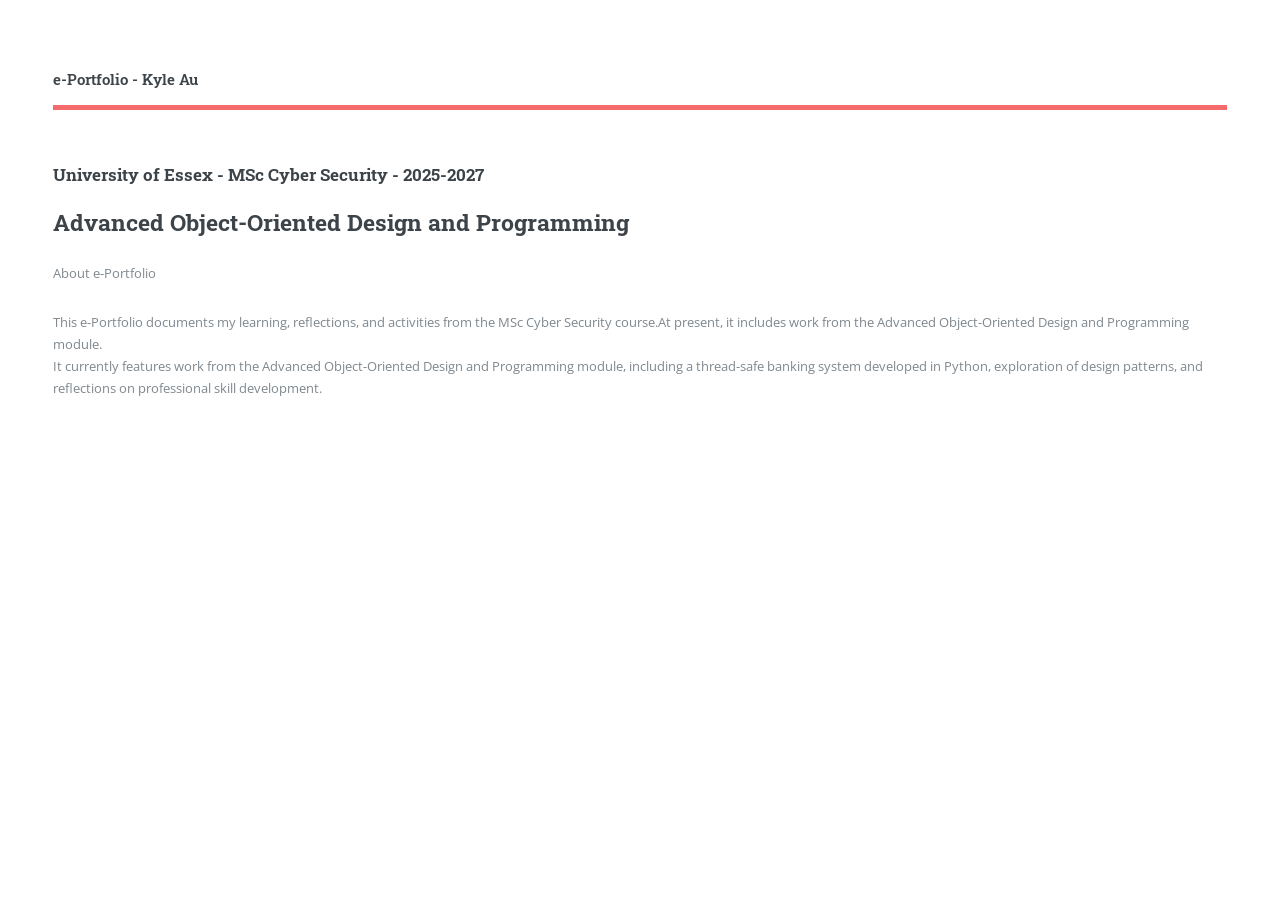
==== index.html @ 6d4609b4 "update" ====
<!DOCTYPE HTML>
<!--
	Editorial by HTML5 UP
	html5up.net | @ajlkn
	Free for personal and commercial use under the CCA 3.0 license (html5up.net/license)
-->
<html>
	<head>
		<title>Essex e-Portfolio</title>
		<meta charset="utf-8" />
		<meta name="viewport" content="width=device-width, initial-scale=1, user-scalable=no" />
		<link rel="stylesheet" href="assets/css/main.css" />
	</head>
	<body class="is-preload">

		<!-- Wrapper -->
			<div id="wrapper">

				<!-- Main -->
					<div id="main">
						<div class="inner">

							<!-- Header -->
								<header id="header">
									<a href="index.html" class="logo"><strong>e-Portfolio - Kyle Au</strong></a>
								</header>

							<!-- Banner -->
								<section id="banner">
									<div class="content">
										<header>
											<h3>University of Essex - MSc Cyber Security - 2025-2027</h3>
											<h2>Advanced Object-Oriented Design and Programming</h2>
										</header>
										<p style="text-transform: none;">About e-Portfolio</p>
										<p>This e-Portfolio documents my learning, reflections, and activities from the MSc Cyber Security course.At present, it includes work from the Advanced Object-Oriented Design and Programming module. <br />
												It currently features work from the Advanced Object-Oriented Design and Programming module, including a thread-safe banking system developed in Python, exploration of design patterns, and reflections on professional skill development.</p>
			</div>

		<!-- Scripts -->
			<script src="assets/js/jquery.min.js"></script>
			<script src="assets/js/browser.min.js"></script>
			<script src="assets/js/breakpoints.min.js"></script>
			<script src="assets/js/util.js"></script>
			<script src="assets/js/main.js"></script>

	</body>
</html>
---- assets/css/main.css ----
@import url(fontawesome-all.min.css);
@import url("https://fonts.googleapis.com/css?family=Open+Sans:400,600,400italic,600italic|Roboto+Slab:400,700");
/*
	Editorial by HTML5 UP
	html5up.net | @ajlkn
	Free for personal and commercial use under the CCA 3.0 license (html5up.net/license)
*/
html, body, div, span, applet, object,
iframe, h1, h2, h3, h4, h5, h6, p, blockquote,
pre, a, abbr, acronym, address, big, cite,
code, del, dfn, em, img, ins, kbd, q, s, samp,
small, strike, strong, sub, sup, tt, var, b,
u, i, center, dl, dt, dd, ol, ul, li, fieldset,
form, label, legend, table, caption, tbody,
tfoot, thead, tr, th, td, article, aside,
canvas, details, embed, figure, figcaption,
footer, header, hgroup, menu, nav, output, ruby,
section, summary, time, mark, audio, video {
  margin: 0;
  padding: 0;
  border: 0;
  font-size: 100%;
  font: inherit;
  vertical-align: baseline; }

article, aside, details, figcaption, figure,
footer, header, hgroup, menu, nav, section {
  display: block; }

body {
  line-height: 1; }

ol, ul {
  list-style: none; }

blockquote, q {
  quotes: none; }
  blockquote:before, blockquote:after, q:before, q:after {
    content: '';
    content: none; }

table {
  border-collapse: collapse;
  border-spacing: 0; }

body {
  -webkit-text-size-adjust: none; }

mark {
  background-color: transparent;
  color: inherit; }

input::-moz-focus-inner {
  border: 0;
  padding: 0; }

input, select, textarea {
  -moz-appearance: none;
  -webkit-appearance: none;
  -ms-appearance: none;
  appearance: none; }

/* Basic */
@-ms-viewport {
  width: device-width; }

body {
  -ms-overflow-style: scrollbar; }

@media screen and (max-width: 480px) {
  html, body {
    min-width: 320px; } }

html {
  box-sizing: border-box; }

*, *:before, *:after {
  box-sizing: inherit; }

body {
  background: #ffffff; }
  body.is-preload *, body.is-preload *:before, body.is-preload *:after, body.is-resizing *, body.is-resizing *:before, body.is-resizing *:after {
    -moz-animation: none !important;
    -webkit-animation: none !important;
    -ms-animation: none !important;
    animation: none !important;
    -moz-transition: none !important;
    -webkit-transition: none !important;
    -ms-transition: none !important;
    transition: none !important; }

/* Type */
body, input, select, textarea {
  color: #7f888f;
  font-family: "Open Sans", sans-serif;
  font-size: 13pt;
  font-weight: 400;
  line-height: 1.65; }
  @media screen and (max-width: 1680px) {
    body, input, select, textarea {
      font-size: 11pt; } }
  @media screen and (max-width: 1280px) {
    body, input, select, textarea {
      font-size: 10pt; } }
  @media screen and (max-width: 360px) {
    body, input, select, textarea {
      font-size: 9pt; } }

a {
  -moz-transition: color 0.2s ease-in-out, border-bottom-color 0.2s ease-in-out;
  -webkit-transition: color 0.2s ease-in-out, border-bottom-color 0.2s ease-in-out;
  -ms-transition: color 0.2s ease-in-out, border-bottom-color 0.2s ease-in-out;
  transition: color 0.2s ease-in-out, border-bottom-color 0.2s ease-in-out;
  border-bottom: dotted 1px;
  color: #f56a6a;
  text-decoration: none; }
  a:hover {
    border-bottom-color: #f56a6a;
    color: #f56a6a !important; }
    a:hover strong {
      color: inherit; }

strong, b {
  color: #3d4449;
  font-weight: 600; }

em, i {
  font-style: italic; }

p {
  margin: 0 0 2em 0; }

h1, h2, h3, h4, h5, h6 {
  color: #3d4449;
  font-family: "Roboto Slab", serif;
  font-weight: 700;
  line-height: 1.5;
  margin: 0 0 1em 0; }
  h1 a, h2 a, h3 a, h4 a, h5 a, h6 a {
    color: inherit;
    text-decoration: none;
    border-bottom: 0; }

h1 {
  font-size: 4em;
  margin: 0 0 0.5em 0;
  line-height: 1.3; }

h2 {
  font-size: 1.75em; }

h3 {
  font-size: 1.25em; }

h4 {
  font-size: 1.1em; }

h5 {
  font-size: 0.9em; }

h6 {
  font-size: 0.7em; }

@media screen and (max-width: 1680px) {
  h1 {
    font-size: 3.5em; } }

@media screen and (max-width: 980px) {
  h1 {
    font-size: 3.25em; } }

@media screen and (max-width: 736px) {
  h1 {
    font-size: 2em;
    line-height: 1.4; }
  h2 {
    font-size: 1.5em; } }

sub {
  font-size: 0.8em;
  position: relative;
  top: 0.5em; }

sup {
  font-size: 0.8em;
  position: relative;
  top: -0.5em; }

blockquote {
  border-left: solid 3px rgba(210, 215, 217, 0.75);
  font-style: italic;
  margin: 0 0 2em 0;
  padding: 0.5em 0 0.5em 2em; }

code {
  background: rgba(230, 235, 237, 0.25);
  border-radius: 0.375em;
  border: solid 1px rgba(210, 215, 217, 0.75);
  font-family: "Courier New", monospace;
  font-size: 0.9em;
  margin: 0 0.25em;
  padding: 0.25em 0.65em; }

pre {
  -webkit-overflow-scrolling: touch;
  font-family: "Courier New", monospace;
  font-size: 0.9em;
  margin: 0 0 2em 0; }
  pre code {
    display: block;
    line-height: 1.75;
    padding: 1em 1.5em;
    overflow-x: auto; }

hr {
  border: 0;
  border-bottom: solid 1px rgba(210, 215, 217, 0.75);
  margin: 2em 0; }
  hr.major {
    margin: 3em 0; }

.align-left {
  text-align: left; }

.align-center {
  text-align: center; }

.align-right {
  text-align: right; }

/* Row */
.row {
  display: flex;
  flex-wrap: wrap;
  box-sizing: border-box;
  align-items: stretch; }
  .row > * {
    box-sizing: border-box; }
  .row.gtr-uniform > * > :last-child {
    margin-bottom: 0; }
  .row.aln-left {
    justify-content: flex-start; }
  .row.aln-center {
    justify-content: center; }
  .row.aln-right {
    justify-content: flex-end; }
  .row.aln-top {
    align-items: flex-start; }
  .row.aln-middle {
    align-items: center; }
  .row.aln-bottom {
    align-items: flex-end; }
  .row > .imp {
    order: -1; }
  .row > .col-1 {
    width: 8.33333%; }
  .row > .off-1 {
    margin-left: 8.33333%; }
  .row > .col-2 {
    width: 16.66667%; }
  .row > .off-2 {
    margin-left: 16.66667%; }
  .row > .col-3 {
    width: 25%; }
  .row > .off-3 {
    margin-left: 25%; }
  .row > .col-4 {
    width: 33.33333%; }
  .row > .off-4 {
    margin-left: 33.33333%; }
  .row > .col-5 {
    width: 41.66667%; }
  .row > .off-5 {
    margin-left: 41.66667%; }
  .row > .col-6 {
    width: 50%; }
  .row > .off-6 {
    margin-left: 50%; }
  .row > .col-7 {
    width: 58.33333%; }
  .row > .off-7 {
    margin-left: 58.33333%; }
  .row > .col-8 {
    width: 66.66667%; }
  .row > .off-8 {
    margin-left: 66.66667%; }
  .row > .col-9 {
    width: 75%; }
  .row > .off-9 {
    margin-left: 75%; }
  .row > .col-10 {
    width: 83.33333%; }
  .row > .off-10 {
    margin-left: 83.33333%; }
  .row > .col-11 {
    width: 91.66667%; }
  .row > .off-11 {
    margin-left: 91.66667%; }
  .row > .col-12 {
    width: 100%; }
  .row > .off-12 {
    margin-left: 100%; }
  .row.gtr-0 {
    margin-top: 0;
    margin-left: 0em; }
    .row.gtr-0 > * {
      padding: 0 0 0 0em; }
    .row.gtr-0.gtr-uniform {
      margin-top: 0em; }
      .row.gtr-0.gtr-uniform > * {
        padding-top: 0em; }
  .row.gtr-25 {
    margin-top: 0;
    margin-left: -0.375em; }
    .row.gtr-25 > * {
      padding: 0 0 0 0.375em; }
    .row.gtr-25.gtr-uniform {
      margin-top: -0.375em; }
      .row.gtr-25.gtr-uniform > * {
        padding-top: 0.375em; }
  .row.gtr-50 {
    margin-top: 0;
    margin-left: -0.75em; }
    .row.gtr-50 > * {
      padding: 0 0 0 0.75em; }
    .row.gtr-50.gtr-uniform {
      margin-top: -0.75em; }
      .row.gtr-50.gtr-uniform > * {
        padding-top: 0.75em; }
  .row {
    margin-top: 0;
    margin-left: -1.5em; }
    .row > * {
      padding: 0 0 0 1.5em; }
    .row.gtr-uniform {
      margin-top: -1.5em; }
      .row.gtr-uniform > * {
        padding-top: 1.5em; }
  .row.gtr-150 {
    margin-top: 0;
    margin-left: -2.25em; }
    .row.gtr-150 > * {
      padding: 0 0 0 2.25em; }
    .row.gtr-150.gtr-uniform {
      margin-top: -2.25em; }
      .row.gtr-150.gtr-uniform > * {
        padding-top: 2.25em; }
  .row.gtr-200 {
    margin-top: 0;
    margin-left: -3em; }
    .row.gtr-200 > * {
      padding: 0 0 0 3em; }
    .row.gtr-200.gtr-uniform {
      margin-top: -3em; }
      .row.gtr-200.gtr-uniform > * {
        padding-top: 3em; }
  @media screen and (max-width: 1680px) {
    .row {
      display: flex;
      flex-wrap: wrap;
      box-sizing: border-box;
      align-items: stretch; }
      .row > * {
        box-sizing: border-box; }
      .row.gtr-uniform > * > :last-child {
        margin-bottom: 0; }
      .row.aln-left {
        justify-content: flex-start; }
      .row.aln-center {
        justify-content: center; }
      .row.aln-right {
        justify-content: flex-end; }
      .row.aln-top {
        align-items: flex-start; }
      .row.aln-middle {
        align-items: center; }
      .row.aln-bottom {
        align-items: flex-end; }
      .row > .imp-xlarge {
        order: -1; }
      .row > .col-1-xlarge {
        width: 8.33333%; }
      .row > .off-1-xlarge {
        margin-left: 8.33333%; }
      .row > .col-2-xlarge {
        width: 16.66667%; }
      .row > .off-2-xlarge {
        margin-left: 16.66667%; }
      .row > .col-3-xlarge {
        width: 25%; }
      .row > .off-3-xlarge {
        margin-left: 25%; }
      .row > .col-4-xlarge {
        width: 33.33333%; }
      .row > .off-4-xlarge {
        margin-left: 33.33333%; }
      .row > .col-5-xlarge {
        width: 41.66667%; }
      .row > .off-5-xlarge {
        margin-left: 41.66667%; }
      .row > .col-6-xlarge {
        width: 50%; }
      .row > .off-6-xlarge {
        margin-left: 50%; }
      .row > .col-7-xlarge {
        width: 58.33333%; }
      .row > .off-7-xlarge {
        margin-left: 58.33333%; }
      .row > .col-8-xlarge {
        width: 66.66667%; }
      .row > .off-8-xlarge {
        margin-left: 66.66667%; }
      .row > .col-9-xlarge {
        width: 75%; }
      .row > .off-9-xlarge {
        margin-left: 75%; }
      .row > .col-10-xlarge {
        width: 83.33333%; }
      .row > .off-10-xlarge {
        margin-left: 83.33333%; }
      .row > .col-11-xlarge {
        width: 91.66667%; }
      .row > .off-11-xlarge {
        margin-left: 91.66667%; }
      .row > .col-12-xlarge {
        width: 100%; }
      .row > .off-12-xlarge {
        margin-left: 100%; }
      .row.gtr-0 {
        margin-top: 0;
        margin-left: 0em; }
        .row.gtr-0 > * {
          padding: 0 0 0 0em; }
        .row.gtr-0.gtr-uniform {
          margin-top: 0em; }
          .row.gtr-0.gtr-uniform > * {
            padding-top: 0em; }
      .row.gtr-25 {
        margin-top: 0;
        margin-left: -0.375em; }
        .row.gtr-25 > * {
          padding: 0 0 0 0.375em; }
        .row.gtr-25.gtr-uniform {
          margin-top: -0.375em; }
          .row.gtr-25.gtr-uniform > * {
            padding-top: 0.375em; }
      .row.gtr-50 {
        margin-top: 0;
        margin-left: -0.75em; }
        .row.gtr-50 > * {
          padding: 0 0 0 0.75em; }
        .row.gtr-50.gtr-uniform {
          margin-top: -0.75em; }
          .row.gtr-50.gtr-uniform > * {
            padding-top: 0.75em; }
      .row {
        margin-top: 0;
        margin-left: -1.5em; }
        .row > * {
          padding: 0 0 0 1.5em; }
        .row.gtr-uniform {
          margin-top: -1.5em; }
          .row.gtr-uniform > * {
            padding-top: 1.5em; }
      .row.gtr-150 {
        margin-top: 0;
        margin-left: -2.25em; }
        .row.gtr-150 > * {
          padding: 0 0 0 2.25em; }
        .row.gtr-150.gtr-uniform {
          margin-top: -2.25em; }
          .row.gtr-150.gtr-uniform > * {
            padding-top: 2.25em; }
      .row.gtr-200 {
        margin-top: 0;
        margin-left: -3em; }
        .row.gtr-200 > * {
          padding: 0 0 0 3em; }
        .row.gtr-200.gtr-uniform {
          margin-top: -3em; }
          .row.gtr-200.gtr-uniform > * {
            padding-top: 3em; } }
  @media screen and (max-width: 1280px) {
    .row {
      display: flex;
      flex-wrap: wrap;
      box-sizing: border-box;
      align-items: stretch; }
      .row > * {
        box-sizing: border-box; }
      .row.gtr-uniform > * > :last-child {
        margin-bottom: 0; }
      .row.aln-left {
        justify-content: flex-start; }
      .row.aln-center {
        justify-content: center; }
      .row.aln-right {
        justify-content: flex-end; }
      .row.aln-top {
        align-items: flex-start; }
      .row.aln-middle {
        align-items: center; }
      .row.aln-bottom {
        align-items: flex-end; }
      .row > .imp-large {
        order: -1; }
      .row > .col-1-large {
        width: 8.33333%; }
      .row > .off-1-large {
        margin-left: 8.33333%; }
      .row > .col-2-large {
        width: 16.66667%; }
      .row > .off-2-large {
        margin-left: 16.66667%; }
      .row > .col-3-large {
        width: 25%; }
      .row > .off-3-large {
        margin-left: 25%; }
      .row > .col-4-large {
        width: 33.33333%; }
      .row > .off-4-large {
        margin-left: 33.33333%; }
      .row > .col-5-large {
        width: 41.66667%; }
      .row > .off-5-large {
        margin-left: 41.66667%; }
      .row > .col-6-large {
        width: 50%; }
      .row > .off-6-large {
        margin-left: 50%; }
      .row > .col-7-large {
        width: 58.33333%; }
      .row > .off-7-large {
        margin-left: 58.33333%; }
      .row > .col-8-large {
        width: 66.66667%; }
      .row > .off-8-large {
        margin-left: 66.66667%; }
      .row > .col-9-large {
        width: 75%; }
      .row > .off-9-large {
        margin-left: 75%; }
      .row > .col-10-large {
        width: 83.33333%; }
      .row > .off-10-large {
        margin-left: 83.33333%; }
      .row > .col-11-large {
        width: 91.66667%; }
      .row > .off-11-large {
        margin-left: 91.66667%; }
      .row > .col-12-large {
        width: 100%; }
      .row > .off-12-large {
        margin-left: 100%; }
      .row.gtr-0 {
        margin-top: 0;
        margin-left: 0em; }
        .row.gtr-0 > * {
          padding: 0 0 0 0em; }
        .row.gtr-0.gtr-uniform {
          margin-top: 0em; }
          .row.gtr-0.gtr-uniform > * {
            padding-top: 0em; }
      .row.gtr-25 {
        margin-top: 0;
        margin-left: -0.375em; }
        .row.gtr-25 > * {
          padding: 0 0 0 0.375em; }
        .row.gtr-25.gtr-uniform {
          margin-top: -0.375em; }
          .row.gtr-25.gtr-uniform > * {
            padding-top: 0.375em; }
      .row.gtr-50 {
        margin-top: 0;
        margin-left: -0.75em; }
        .row.gtr-50 > * {
          padding: 0 0 0 0.75em; }
        .row.gtr-50.gtr-uniform {
          margin-top: -0.75em; }
          .row.gtr-50.gtr-uniform > * {
            padding-top: 0.75em; }
      .row {
        margin-top: 0;
        margin-left: -1.5em; }
        .row > * {
          padding: 0 0 0 1.5em; }
        .row.gtr-uniform {
          margin-top: -1.5em; }
          .row.gtr-uniform > * {
            padding-top: 1.5em; }
      .row.gtr-150 {
        margin-top: 0;
        margin-left: -2.25em; }
        .row.gtr-150 > * {
          padding: 0 0 0 2.25em; }
        .row.gtr-150.gtr-uniform {
          margin-top: -2.25em; }
          .row.gtr-150.gtr-uniform > * {
            padding-top: 2.25em; }
      .row.gtr-200 {
        margin-top: 0;
        margin-left: -3em; }
        .row.gtr-200 > * {
          padding: 0 0 0 3em; }
        .row.gtr-200.gtr-uniform {
          margin-top: -3em; }
          .row.gtr-200.gtr-uniform > * {
            padding-top: 3em; } }
  @media screen and (max-width: 980px) {
    .row {
      display: flex;
      flex-wrap: wrap;
      box-sizing: border-box;
      align-items: stretch; }
      .row > * {
        box-sizing: border-box; }
      .row.gtr-uniform > * > :last-child {
        margin-bottom: 0; }
      .row.aln-left {
        justify-content: flex-start; }
      .row.aln-center {
        justify-content: center; }
      .row.aln-right {
        justify-content: flex-end; }
      .row.aln-top {
        align-items: flex-start; }
      .row.aln-middle {
        align-items: center; }
      .row.aln-bottom {
        align-items: flex-end; }
      .row > .imp-medium {
        order: -1; }
      .row > .col-1-medium {
        width: 8.33333%; }
      .row > .off-1-medium {
        margin-left: 8.33333%; }
      .row > .col-2-medium {
        width: 16.66667%; }
      .row > .off-2-medium {
        margin-left: 16.66667%; }
      .row > .col-3-medium {
        width: 25%; }
      .row > .off-3-medium {
        margin-left: 25%; }
      .row > .col-4-medium {
        width: 33.33333%; }
      .row > .off-4-medium {
        margin-left: 33.33333%; }
      .row > .col-5-medium {
        width: 41.66667%; }
      .row > .off-5-medium {
        margin-left: 41.66667%; }
      .row > .col-6-medium {
        width: 50%; }
      .row > .off-6-medium {
        margin-left: 50%; }
      .row > .col-7-medium {
        width: 58.33333%; }
      .row > .off-7-medium {
        margin-left: 58.33333%; }
      .row > .col-8-medium {
        width: 66.66667%; }
      .row > .off-8-medium {
        margin-left: 66.66667%; }
      .row > .col-9-medium {
        width: 75%; }
      .row > .off-9-medium {
        margin-left: 75%; }
      .row > .col-10-medium {
        width: 83.33333%; }
      .row > .off-10-medium {
        margin-left: 83.33333%; }
      .row > .col-11-medium {
        width: 91.66667%; }
      .row > .off-11-medium {
        margin-left: 91.66667%; }
      .row > .col-12-medium {
        width: 100%; }
      .row > .off-12-medium {
        margin-left: 100%; }
      .row.gtr-0 {
        margin-top: 0;
        margin-left: 0em; }
        .row.gtr-0 > * {
          padding: 0 0 0 0em; }
        .row.gtr-0.gtr-uniform {
          margin-top: 0em; }
          .row.gtr-0.gtr-uniform > * {
            padding-top: 0em; }
      .row.gtr-25 {
        margin-top: 0;
        margin-left: -0.375em; }
        .row.gtr-25 > * {
          padding: 0 0 0 0.375em; }
        .row.gtr-25.gtr-uniform {
          margin-top: -0.375em; }
          .row.gtr-25.gtr-uniform > * {
            padding-top: 0.375em; }
      .row.gtr-50 {
        margin-top: 0;
        margin-left: -0.75em; }
        .row.gtr-50 > * {
          padding: 0 0 0 0.75em; }
        .row.gtr-50.gtr-uniform {
          margin-top: -0.75em; }
          .row.gtr-50.gtr-uniform > * {
            padding-top: 0.75em; }
      .row {
        margin-top: 0;
        margin-left: -1.5em; }
        .row > * {
          padding: 0 0 0 1.5em; }
        .row.gtr-uniform {
          margin-top: -1.5em; }
          .row.gtr-uniform > * {
            padding-top: 1.5em; }
      .row.gtr-150 {
        margin-top: 0;
        margin-left: -2.25em; }
        .row.gtr-150 > * {
          padding: 0 0 0 2.25em; }
        .row.gtr-150.gtr-uniform {
          margin-top: -2.25em; }
          .row.gtr-150.gtr-uniform > * {
            padding-top: 2.25em; }
      .row.gtr-200 {
        margin-top: 0;
        margin-left: -3em; }
        .row.gtr-200 > * {
          padding: 0 0 0 3em; }
        .row.gtr-200.gtr-uniform {
          margin-top: -3em; }
          .row.gtr-200.gtr-uniform > * {
            padding-top: 3em; } }
  @media screen and (max-width: 736px) {
    .row {
      display: flex;
      flex-wrap: wrap;
      box-sizing: border-box;
      align-items: stretch; }
      .row > * {
        box-sizing: border-box; }
      .row.gtr-uniform > * > :last-child {
        margin-bottom: 0; }
      .row.aln-left {
        justify-content: flex-start; }
      .row.aln-center {
        justify-content: center; }
      .row.aln-right {
        justify-content: flex-end; }
      .row.aln-top {
        align-items: flex-start; }
      .row.aln-middle {
        align-items: center; }
      .row.aln-bottom {
        align-items: flex-end; }
      .row > .imp-small {
        order: -1; }
      .row > .col-1-small {
        width: 8.33333%; }
      .row > .off-1-small {
        margin-left: 8.33333%; }
      .row > .col-2-small {
        width: 16.66667%; }
      .row > .off-2-small {
        margin-left: 16.66667%; }
      .row > .col-3-small {
        width: 25%; }
      .row > .off-3-small {
        margin-left: 25%; }
      .row > .col-4-small {
        width: 33.33333%; }
      .row > .off-4-small {
        margin-left: 33.33333%; }
      .row > .col-5-small {
        width: 41.66667%; }
      .row > .off-5-small {
        margin-left: 41.66667%; }
      .row > .col-6-small {
        width: 50%; }
      .row > .off-6-small {
        margin-left: 50%; }
      .row > .col-7-small {
        width: 58.33333%; }
      .row > .off-7-small {
        margin-left: 58.33333%; }
      .row > .col-8-small {
        width: 66.66667%; }
      .row > .off-8-small {
        margin-left: 66.66667%; }
      .row > .col-9-small {
        width: 75%; }
      .row > .off-9-small {
        margin-left: 75%; }
      .row > .col-10-small {
        width: 83.33333%; }
      .row > .off-10-small {
        margin-left: 83.33333%; }
      .row > .col-11-small {
        width: 91.66667%; }
      .row > .off-11-small {
        margin-left: 91.66667%; }
      .row > .col-12-small {
        width: 100%; }
      .row > .off-12-small {
        margin-left: 100%; }
      .row.gtr-0 {
        margin-top: 0;
        margin-left: 0em; }
        .row.gtr-0 > * {
          padding: 0 0 0 0em; }
        .row.gtr-0.gtr-uniform {
          margin-top: 0em; }
          .row.gtr-0.gtr-uniform > * {
            padding-top: 0em; }
      .row.gtr-25 {
        margin-top: 0;
        margin-left: -0.375em; }
        .row.gtr-25 > * {
          padding: 0 0 0 0.375em; }
        .row.gtr-25.gtr-uniform {
          margin-top: -0.375em; }
          .row.gtr-25.gtr-uniform > * {
            padding-top: 0.375em; }
      .row.gtr-50 {
        margin-top: 0;
        margin-left: -0.75em; }
        .row.gtr-50 > * {
          padding: 0 0 0 0.75em; }
        .row.gtr-50.gtr-uniform {
          margin-top: -0.75em; }
          .row.gtr-50.gtr-uniform > * {
            padding-top: 0.75em; }
      .row {
        margin-top: 0;
        margin-left: -1.5em; }
        .row > * {
          padding: 0 0 0 1.5em; }
        .row.gtr-uniform {
          margin-top: -1.5em; }
          .row.gtr-uniform > * {
            padding-top: 1.5em; }
      .row.gtr-150 {
        margin-top: 0;
        margin-left: -2.25em; }
        .row.gtr-150 > * {
          padding: 0 0 0 2.25em; }
        .row.gtr-150.gtr-uniform {
          margin-top: -2.25em; }
          .row.gtr-150.gtr-uniform > * {
            padding-top: 2.25em; }
      .row.gtr-200 {
        margin-top: 0;
        margin-left: -3em; }
        .row.gtr-200 > * {
          padding: 0 0 0 3em; }
        .row.gtr-200.gtr-uniform {
          margin-top: -3em; }
          .row.gtr-200.gtr-uniform > * {
            padding-top: 3em; } }
  @media screen and (max-width: 480px) {
    .row {
      display: flex;
      flex-wrap: wrap;
      box-sizing: border-box;
      align-items: stretch; }
      .row > * {
        box-sizing: border-box; }
      .row.gtr-uniform > * > :last-child {
        margin-bottom: 0; }
      .row.aln-left {
        justify-content: flex-start; }
      .row.aln-center {
        justify-content: center; }
      .row.aln-right {
        justify-content: flex-end; }
      .row.aln-top {
        align-items: flex-start; }
      .row.aln-middle {
        align-items: center; }
      .row.aln-bottom {
        align-items: flex-end; }
      .row > .imp-xsmall {
        order: -1; }
      .row > .col-1-xsmall {
        width: 8.33333%; }
      .row > .off-1-xsmall {
        margin-left: 8.33333%; }
      .row > .col-2-xsmall {
        width: 16.66667%; }
      .row > .off-2-xsmall {
        margin-left: 16.66667%; }
      .row > .col-3-xsmall {
        width: 25%; }
      .row > .off-3-xsmall {
        margin-left: 25%; }
      .row > .col-4-xsmall {
        width: 33.33333%; }
      .row > .off-4-xsmall {
        margin-left: 33.33333%; }
      .row > .col-5-xsmall {
        width: 41.66667%; }
      .row > .off-5-xsmall {
        margin-left: 41.66667%; }
      .row > .col-6-xsmall {
        width: 50%; }
      .row > .off-6-xsmall {
        margin-left: 50%; }
      .row > .col-7-xsmall {
        width: 58.33333%; }
      .row > .off-7-xsmall {
        margin-left: 58.33333%; }
      .row > .col-8-xsmall {
        width: 66.66667%; }
      .row > .off-8-xsmall {
        margin-left: 66.66667%; }
      .row > .col-9-xsmall {
        width: 75%; }
      .row > .off-9-xsmall {
        margin-left: 75%; }
      .row > .col-10-xsmall {
        width: 83.33333%; }
      .row > .off-10-xsmall {
        margin-left: 83.33333%; }
      .row > .col-11-xsmall {
        width: 91.66667%; }
      .row > .off-11-xsmall {
        margin-left: 91.66667%; }
      .row > .col-12-xsmall {
        width: 100%; }
      .row > .off-12-xsmall {
        margin-left: 100%; }
      .row.gtr-0 {
        margin-top: 0;
        margin-left: 0em; }
        .row.gtr-0 > * {
          padding: 0 0 0 0em; }
        .row.gtr-0.gtr-uniform {
          margin-top: 0em; }
          .row.gtr-0.gtr-uniform > * {
            padding-top: 0em; }
      .row.gtr-25 {
        margin-top: 0;
        margin-left: -0.375em; }
        .row.gtr-25 > * {
          padding: 0 0 0 0.375em; }
        .row.gtr-25.gtr-uniform {
          margin-top: -0.375em; }
          .row.gtr-25.gtr-uniform > * {
            padding-top: 0.375em; }
      .row.gtr-50 {
        margin-top: 0;
        margin-left: -0.75em; }
        .row.gtr-50 > * {
          padding: 0 0 0 0.75em; }
        .row.gtr-50.gtr-uniform {
          margin-top: -0.75em; }
          .row.gtr-50.gtr-uniform > * {
            padding-top: 0.75em; }
      .row {
        margin-top: 0;
        margin-left: -1.5em; }
        .row > * {
          padding: 0 0 0 1.5em; }
        .row.gtr-uniform {
          margin-top: -1.5em; }
          .row.gtr-uniform > * {
            padding-top: 1.5em; }
      .row.gtr-150 {
        margin-top: 0;
        margin-left: -2.25em; }
        .row.gtr-150 > * {
          padding: 0 0 0 2.25em; }
        .row.gtr-150.gtr-uniform {
          margin-top: -2.25em; }
          .row.gtr-150.gtr-uniform > * {
            padding-top: 2.25em; }
      .row.gtr-200 {
        margin-top: 0;
        margin-left: -3em; }
        .row.gtr-200 > * {
          padding: 0 0 0 3em; }
        .row.gtr-200.gtr-uniform {
          margin-top: -3em; }
          .row.gtr-200.gtr-uniform > * {
            padding-top: 3em; } }

/* Section/Article */
section.special, article.special {
  text-align: center; }

header p {
  font-family: "Roboto Slab", serif;
  font-size: 1em;
  font-weight: 400;
  letter-spacing: 0.075em;
  margin-top: -0.5em;
  text-transform: uppercase; }

header.major > :last-child {
  border-bottom: solid 3px #f56a6a;
  display: inline-block;
  margin: 0 0 2em 0;
  padding: 0 0.75em 0.5em 0; }

header.main > :last-child {
  margin: 0 0 1em 0; }

/* Form */
form {
  margin: 0 0 2em 0; }

label {
  color: #3d4449;
  display: block;
  font-size: 0.9em;
  font-weight: 600;
  margin: 0 0 1em 0; }

input[type="text"],
input[type="password"],
input[type="email"],
input[type="tel"],
input[type="search"],
input[type="url"],
select,
textarea {
  -moz-appearance: none;
  -webkit-appearance: none;
  -ms-appearance: none;
  appearance: none;
  background: #ffffff;
  border-radius: 0.375em;
  border: none;
  border: solid 1px rgba(210, 215, 217, 0.75);
  color: inherit;
  display: block;
  outline: 0;
  padding: 0 1em;
  text-decoration: none;
  width: 100%; }
  input[type="text"]:invalid,
  input[type="password"]:invalid,
  input[type="email"]:invalid,
  input[type="tel"]:invalid,
  input[type="search"]:invalid,
  input[type="url"]:invalid,
  select:invalid,
  textarea:invalid {
    box-shadow: none; }
  input[type="text"]:focus,
  input[type="password"]:focus,
  input[type="email"]:focus,
  input[type="tel"]:focus,
  input[type="search"]:focus,
  input[type="url"]:focus,
  select:focus,
  textarea:focus {
    border-color: #f56a6a;
    box-shadow: 0 0 0 1px #f56a6a; }

select {
  background-image: url("data:image/svg+xml;charset=utf8,%3Csvg xmlns='http://www.w3.org/2000/svg' width='40' height='40' preserveAspectRatio='none' viewBox='0 0 40 40'%3E%3Cpath d='M9.4,12.3l10.4,10.4l10.4-10.4c0.2-0.2,0.5-0.4,0.9-0.4c0.3,0,0.6,0.1,0.9,0.4l3.3,3.3c0.2,0.2,0.4,0.5,0.4,0.9 c0,0.4-0.1,0.6-0.4,0.9L20.7,31.9c-0.2,0.2-0.5,0.4-0.9,0.4c-0.3,0-0.6-0.1-0.9-0.4L4.3,17.3c-0.2-0.2-0.4-0.5-0.4-0.9 c0-0.4,0.1-0.6,0.4-0.9l3.3-3.3c0.2-0.2,0.5-0.4,0.9-0.4S9.1,12.1,9.4,12.3z' fill='rgba(210, 215, 217, 0.75)' /%3E%3C/svg%3E");
  background-size: 1.25em;
  background-repeat: no-repeat;
  background-position: calc(100% - 1em) center;
  height: 2.75em;
  padding-right: 2.75em;
  text-overflow: ellipsis; }
  select option {
    color: #3d4449;
    background: #ffffff; }
  select:focus::-ms-value {
    background-color: transparent; }
  select::-ms-expand {
    display: none; }

input[type="text"],
input[type="password"],
input[type="email"],
input[type="tel"],
input[type="search"],
input[type="url"],
select {
  height: 2.75em; }

textarea {
  padding: 0.75em 1em; }

input[type="checkbox"],
input[type="radio"] {
  -moz-appearance: none;
  -webkit-appearance: none;
  -ms-appearance: none;
  appearance: none;
  display: block;
  float: left;
  margin-right: -2em;
  opacity: 0;
  width: 1em;
  z-index: -1; }
  input[type="checkbox"] + label,
  input[type="radio"] + label {
    text-decoration: none;
    color: #7f888f;
    cursor: pointer;
    display: inline-block;
    font-size: 1em;
    font-weight: 400;
    padding-left: 2.4em;
    padding-right: 0.75em;
    position: relative; }
    input[type="checkbox"] + label:before,
    input[type="radio"] + label:before {
      -moz-osx-font-smoothing: grayscale;
      -webkit-font-smoothing: antialiased;
      display: inline-block;
      font-style: normal;
      font-variant: normal;
      text-rendering: auto;
      line-height: 1;
      text-transform: none !important;
      font-family: 'Font Awesome 5 Free';
      font-weight: 900; }
    input[type="checkbox"] + label:before,
    input[type="radio"] + label:before {
      background: #ffffff;
      border-radius: 0.375em;
      border: solid 1px rgba(210, 215, 217, 0.75);
      content: '';
      display: inline-block;
      font-size: 0.8em;
      height: 2.0625em;
      left: 0;
      line-height: 2.0625em;
      position: absolute;
      text-align: center;
      top: 0;
      width: 2.0625em; }
  input[type="checkbox"]:checked + label:before,
  input[type="radio"]:checked + label:before {
    background: #3d4449;
    border-color: #3d4449;
    color: #ffffff;
    content: '\f00c'; }
  input[type="checkbox"]:focus + label:before,
  input[type="radio"]:focus + label:before {
    border-color: #f56a6a;
    box-shadow: 0 0 0 1px #f56a6a; }

input[type="checkbox"] + label:before {
  border-radius: 0.375em; }

input[type="radio"] + label:before {
  border-radius: 100%; }

::-webkit-input-placeholder {
  color: #9fa3a6 !important;
  opacity: 1.0; }

:-moz-placeholder {
  color: #9fa3a6 !important;
  opacity: 1.0; }

::-moz-placeholder {
  color: #9fa3a6 !important;
  opacity: 1.0; }

:-ms-input-placeholder {
  color: #9fa3a6 !important;
  opacity: 1.0; }

/* Box */
.box {
  border-radius: 0.375em;
  border: solid 1px rgba(210, 215, 217, 0.75);
  margin-bottom: 2em;
  padding: 1.5em; }
  .box > :last-child,
  .box > :last-child > :last-child,
  .box > :last-child > :last-child > :last-child {
    margin-bottom: 0; }
  .box.alt {
    border: 0;
    border-radius: 0;
    padding: 0; }

/* Icon */
.icon {
  text-decoration: none;
  border-bottom: none;
  position: relative; }
  .icon:before {
    -moz-osx-font-smoothing: grayscale;
    -webkit-font-smoothing: antialiased;
    display: inline-block;
    font-style: normal;
    font-variant: normal;
    text-rendering: auto;
    line-height: 1;
    text-transform: none !important;
    font-family: 'Font Awesome 5 Free';
    font-weight: 400; }
  .icon > .label {
    display: none; }
  .icon:before {
    line-height: inherit; }
  .icon.solid:before {
    font-weight: 900; }
  .icon.brands:before {
    font-family: 'Font Awesome 5 Brands'; }

/* Image */
.image {
  border-radius: 0.375em;
  border: 0;
  display: inline-block;
  position: relative; }
  .image img {
    border-radius: 0.375em;
    display: block; }
  .image.left, .image.right {
    max-width: 40%; }
    .image.left img, .image.right img {
      width: 100%; }
  .image.left {
    float: left;
    padding: 0 1.5em 1em 0;
    top: 0.25em; }
  .image.right {
    float: right;
    padding: 0 0 1em 1.5em;
    top: 0.25em; }
  .image.fit {
    display: block;
    margin: 0 0 2em 0;
    width: 100%; }
    .image.fit img {
      width: 100%; }
  .image.main {
    display: block;
    margin: 0 0 3em 0;
    width: 40%; }
    .image.main img {
      width: 100%; }

a.image {
  overflow: hidden; }
  a.image img {
    -moz-transition: -moz-transform 0.2s ease;
    -webkit-transition: -webkit-transform 0.2s ease;
    -ms-transition: -ms-transform 0.2s ease;
    transition: transform 0.2s ease; }
  a.image:hover img {
    -moz-transform: scale(1.075);
    -webkit-transform: scale(1.075);
    -ms-transform: scale(1.075);
    transform: scale(1.075); }

/* List */
ol {
  list-style: decimal;
  margin: 0 0 2em 0;
  padding-left: 1.25em; }
  ol li {
    padding-left: 0.25em; }

ul {
  list-style: disc;
  margin: 0 0 2em 0;
  padding-left: 1em; }
  ul li {
    padding-left: 0.5em; }
  ul.alt {
    list-style: none;
    padding-left: 0; }
    ul.alt li {
      border-top: solid 1px rgba(210, 215, 217, 0.75);
      padding: 0.5em 0; }
      ul.alt li:first-child {
        border-top: 0;
        padding-top: 0; }

dl {
  margin: 0 0 2em 0; }
  dl dt {
    display: block;
    font-weight: 600;
    margin: 0 0 1em 0; }
  dl dd {
    margin-left: 2em; }

/* Actions */
ul.actions {
  display: -moz-flex;
  display: -webkit-flex;
  display: -ms-flex;
  display: flex;
  cursor: default;
  list-style: none;
  margin-left: -1em;
  padding-left: 0; }
  ul.actions li {
    padding: 0 0 0 1em;
    vertical-align: middle; }
  ul.actions.special {
    -moz-justify-content: center;
    -webkit-justify-content: center;
    -ms-justify-content: center;
    justify-content: center;
    width: 100%;
    margin-left: 0; }
    ul.actions.special li:first-child {
      padding-left: 0; }
  ul.actions.stacked {
    -moz-flex-direction: column;
    -webkit-flex-direction: column;
    -ms-flex-direction: column;
    flex-direction: column;
    margin-left: 0; }
    ul.actions.stacked li {
      padding: 1.3em 0 0 0; }
      ul.actions.stacked li:first-child {
        padding-top: 0; }
  ul.actions.fit {
    width: calc(100% + 1em); }
    ul.actions.fit li {
      -moz-flex-grow: 1;
      -webkit-flex-grow: 1;
      -ms-flex-grow: 1;
      flex-grow: 1;
      -moz-flex-shrink: 1;
      -webkit-flex-shrink: 1;
      -ms-flex-shrink: 1;
      flex-shrink: 1;
      width: 100%; }
      ul.actions.fit li > * {
        width: 100%; }
    ul.actions.fit.stacked {
      width: 100%; }

/* Icons */
ul.icons {
  cursor: default;
  list-style: none;
  padding-left: 0; }
  ul.icons li {
    display: inline-block;
    padding: 0 1em 0 0; }
    ul.icons li:last-child {
      padding-right: 0; }
    ul.icons li .icon {
      color: inherit; }
      ul.icons li .icon:before {
        font-size: 1.25em; }

/* Contact */
ul.contact {
  list-style: none;
  padding: 0; }
  ul.contact li {
    text-decoration: none;
    border-top: solid 1px rgba(210, 215, 217, 0.75);
    margin: 1.5em 0 0 0;
    padding: 1.5em 0 0 3em;
    position: relative; }
    ul.contact li:before {
      -moz-osx-font-smoothing: grayscale;
      -webkit-font-smoothing: antialiased;
      display: inline-block;
      font-style: normal;
      font-variant: normal;
      text-rendering: auto;
      line-height: 1;
      text-transform: none !important;
      font-family: 'Font Awesome 5 Free';
      font-weight: 400; }
    ul.contact li:before {
      color: #f56a6a;
      display: inline-block;
      font-size: 1.5em;
      height: 1.125em;
      left: 0;
      line-height: 1.125em;
      position: absolute;
      text-align: center;
      top: 1em;
      width: 1.5em; }
    ul.contact li:first-child {
      border-top: 0;
      margin-top: 0;
      padding-top: 0; }
      ul.contact li:first-child:before {
        top: 0; }
    ul.contact li a {
      color: inherit; }

/* Pagination */
ul.pagination {
  cursor: default;
  list-style: none;
  padding-left: 0; }
  ul.pagination li {
    display: inline-block;
    padding-left: 0;
    vertical-align: middle; }
    ul.pagination li > .page {
      -moz-transition: background-color 0.2s ease-in-out, color 0.2s ease-in-out;
      -webkit-transition: background-color 0.2s ease-in-out, color 0.2s ease-in-out;
      -ms-transition: background-color 0.2s ease-in-out, color 0.2s ease-in-out;
      transition: background-color 0.2s ease-in-out, color 0.2s ease-in-out;
      border-bottom: 0;
      border-radius: 0.375em;
      display: inline-block;
      font-size: 0.8em;
      font-weight: 600;
      height: 2em;
      line-height: 2em;
      margin: 0 0.125em;
      min-width: 2em;
      padding: 0 0.5em;
      text-align: center; }
      ul.pagination li > .page.active {
        background-color: #f56a6a;
        color: #ffffff !important; }
        ul.pagination li > .page.active:hover {
          background-color: #f67878; }
        ul.pagination li > .page.active:active {
          background-color: #f45c5c; }
    ul.pagination li:first-child {
      padding-right: 0.75em; }
    ul.pagination li:last-child {
      padding-left: 0.75em; }
  @media screen and (max-width: 480px) {
    ul.pagination li:nth-child(n+2):nth-last-child(n+2) {
      display: none; }
    ul.pagination li:first-child {
      padding-right: 0; } }

/* Table */
.table-wrapper {
  -webkit-overflow-scrolling: touch;
  overflow-x: auto; }

table {
  margin: 0 0 2em 0;
  width: 100%; }
  table tbody tr {
    border: solid 1px rgba(210, 215, 217, 0.75);
    border-left: 0;
    border-right: 0; }
    table tbody tr:nth-child(2n + 1) {
      background-color: rgba(230, 235, 237, 0.25); }
  table td {
    padding: 0.75em 0.75em; }
  table th {
    color: #3d4449;
    font-size: 0.9em;
    font-weight: 600;
    padding: 0 0.75em 0.75em 0.75em;
    text-align: left; }
  table thead {
    border-bottom: solid 2px rgba(210, 215, 217, 0.75); }
  table tfoot {
    border-top: solid 2px rgba(210, 215, 217, 0.75); }
  table.alt {
    border-collapse: separate; }
    table.alt tbody tr td {
      border: solid 1px rgba(210, 215, 217, 0.75);
      border-left-width: 0;
      border-top-width: 0; }
      table.alt tbody tr td:first-child {
        border-left-width: 1px; }
    table.alt tbody tr:first-child td {
      border-top-width: 1px; }
    table.alt thead {
      border-bottom: 0; }
    table.alt tfoot {
      border-top: 0; }

/* Button */
input[type="submit"],
input[type="reset"],
input[type="button"],
button,
.button {
  -moz-appearance: none;
  -webkit-appearance: none;
  -ms-appearance: none;
  appearance: none;
  -moz-transition: background-color 0.2s ease-in-out, color 0.2s ease-in-out;
  -webkit-transition: background-color 0.2s ease-in-out, color 0.2s ease-in-out;
  -ms-transition: background-color 0.2s ease-in-out, color 0.2s ease-in-out;
  transition: background-color 0.2s ease-in-out, color 0.2s ease-in-out;
  background-color: transparent;
  border-radius: 0.375em;
  border: 0;
  box-shadow: inset 0 0 0 2px #f56a6a;
  color: #f56a6a !important;
  cursor: pointer;
  display: inline-block;
  font-family: "Roboto Slab", serif;
  font-size: 0.8em;
  font-weight: 700;
  height: 3.5em;
  letter-spacing: 0.075em;
  line-height: 3.5em;
  padding: 0 2.25em;
  text-align: center;
  text-decoration: none;
  text-transform: uppercase;
  white-space: nowrap; }
  input[type="submit"]:hover,
  input[type="reset"]:hover,
  input[type="button"]:hover,
  button:hover,
  .button:hover {
    background-color: rgba(245, 106, 106, 0.05); }
  input[type="submit"]:active,
  input[type="reset"]:active,
  input[type="button"]:active,
  button:active,
  .button:active {
    background-color: rgba(245, 106, 106, 0.15); }
  input[type="submit"].icon:before,
  input[type="reset"].icon:before,
  input[type="button"].icon:before,
  button.icon:before,
  .button.icon:before {
    margin-right: 0.5em; }
  input[type="submit"].fit,
  input[type="reset"].fit,
  input[type="button"].fit,
  button.fit,
  .button.fit {
    width: 100%; }
  input[type="submit"].small,
  input[type="reset"].small,
  input[type="button"].small,
  button.small,
  .button.small {
    font-size: 0.6em; }
  input[type="submit"].large,
  input[type="reset"].large,
  input[type="button"].large,
  button.large,
  .button.large {
    font-size: 1em;
    height: 3.65em;
    line-height: 3.65em; }
  input[type="submit"].primary,
  input[type="reset"].primary,
  input[type="button"].primary,
  button.primary,
  .button.primary {
    background-color: #f56a6a;
    box-shadow: none;
    color: #ffffff !important; }
    input[type="submit"].primary:hover,
    input[type="reset"].primary:hover,
    input[type="button"].primary:hover,
    button.primary:hover,
    .button.primary:hover {
      background-color: #f67878; }
    input[type="submit"].primary:active,
    input[type="reset"].primary:active,
    input[type="button"].primary:active,
    button.primary:active,
    .button.primary:active {
      background-color: #f45c5c; }
  input[type="submit"].disabled, input[type="submit"]:disabled,
  input[type="reset"].disabled,
  input[type="reset"]:disabled,
  input[type="button"].disabled,
  input[type="button"]:disabled,
  button.disabled,
  button:disabled,
  .button.disabled,
  .button:disabled {
    pointer-events: none;
    opacity: 0.25; }

/* Mini Posts */
.mini-posts article {
  border-top: solid 1px rgba(210, 215, 217, 0.75);
  margin-top: 2em;
  padding-top: 2em; }
  .mini-posts article .image {
    display: block;
    margin: 0 0 1.5em 0; }
    .mini-posts article .image img {
      display: block;
      width: 100%; }
  .mini-posts article:first-child {
    border-top: 0;
    margin-top: 0;
    padding-top: 0; }

/* Features */
.features {
  display: -moz-flex;
  display: -webkit-flex;
  display: -ms-flex;
  display: flex;
  -moz-flex-wrap: wrap;
  -webkit-flex-wrap: wrap;
  -ms-flex-wrap: wrap;
  flex-wrap: wrap;
  margin: 0 0 2em -3em;
  width: calc(100% + 3em); }
  .features article {
    -moz-align-items: center;
    -webkit-align-items: center;
    -ms-align-items: center;
    align-items: center;
    display: -moz-flex;
    display: -webkit-flex;
    display: -ms-flex;
    display: flex;
    margin: 0 0 3em 3em;
    position: relative;
    width: calc(50% - 3em); }
    .features article:nth-child(2n - 1) {
      margin-right: 1.5em; }
    .features article:nth-child(2n) {
      margin-left: 1.5em; }
    .features article:nth-last-child(1), .features article:nth-last-child(2) {
      margin-bottom: 0; }
    .features article .icon {
      -moz-flex-grow: 0;
      -webkit-flex-grow: 0;
      -ms-flex-grow: 0;
      flex-grow: 0;
      -moz-flex-shrink: 0;
      -webkit-flex-shrink: 0;
      -ms-flex-shrink: 0;
      flex-shrink: 0;
      display: block;
      height: 10em;
      line-height: 10em;
      margin: 0 2em 0 0;
      text-align: center;
      width: 10em; }
      .features article .icon:before {
        color: #f56a6a;
        font-size: 2.75rem;
        position: relative;
        top: 0.05em; }
      .features article .icon:after {
        -moz-transform: rotate(45deg);
        -webkit-transform: rotate(45deg);
        -ms-transform: rotate(45deg);
        transform: rotate(45deg);
        border-radius: 0.25rem;
        border: solid 2px rgba(210, 215, 217, 0.75);
        content: '';
        display: block;
        height: 7em;
        left: 50%;
        margin: -3.5em 0 0 -3.5em;
        position: absolute;
        top: 50%;
        width: 7em; }
    .features article .content {
      -moz-flex-grow: 1;
      -webkit-flex-grow: 1;
      -ms-flex-grow: 1;
      flex-grow: 1;
      -moz-flex-shrink: 1;
      -webkit-flex-shrink: 1;
      -ms-flex-shrink: 1;
      flex-shrink: 1;
      width: 100%; }
      .features article .content > :last-child {
        margin-bottom: 0; }
  @media screen and (max-width: 980px) {
    .features {
      margin: 0 0 2em 0;
      width: 100%; }
      .features article {
        margin: 0 0 3em 0;
        width: 100%; }
        .features article:nth-child(2n - 1) {
          margin-right: 0; }
        .features article:nth-child(2n) {
          margin-left: 0; }
        .features article:nth-last-child(1), .features article:nth-last-child(2) {
          margin-bottom: 3em; }
        .features article:last-child {
          margin-bottom: 0; }
        .features article .icon {
          height: 8em;
          line-height: 8em;
          width: 8em; }
          .features article .icon:before {
            font-size: 2.25rem; }
          .features article .icon:after {
            height: 6em;
            margin: -3em 0 0 -3em;
            width: 6em; } }
  @media screen and (max-width: 480px) {
    .features article {
      -moz-flex-direction: column;
      -webkit-flex-direction: column;
      -ms-flex-direction: column;
      flex-direction: column;
      -moz-align-items: -moz-flex-start;
      -webkit-align-items: -webkit-flex-start;
      -ms-align-items: -ms-flex-start;
      align-items: flex-start; }
      .features article .icon {
        height: 6em;
        line-height: 6em;
        margin: 0 0 1.5em 0;
        width: 6em; }
        .features article .icon:before {
          font-size: 1.5rem; }
        .features article .icon:after {
          height: 4em;
          margin: -2em 0 0 -2em;
          width: 4em; } }
  @media screen and (max-width: 480px) {
    .features article .icon:before {
      font-size: 1.25rem; } }

/* Posts */
.posts {
  display: -moz-flex;
  display: -webkit-flex;
  display: -ms-flex;
  display: flex;
  -moz-flex-wrap: wrap;
  -webkit-flex-wrap: wrap;
  -ms-flex-wrap: wrap;
  flex-wrap: wrap;
  margin: 0 0 2em -6em;
  width: calc(100% + 6em); }
  .posts article {
    -moz-flex-grow: 0;
    -webkit-flex-grow: 0;
    -ms-flex-grow: 0;
    flex-grow: 0;
    -moz-flex-shrink: 1;
    -webkit-flex-shrink: 1;
    -ms-flex-shrink: 1;
    flex-shrink: 1;
    margin: 0 0 6em 6em;
    position: relative;
    width: calc(33.33333% - 6em); }
    .posts article:before {
      background: rgba(210, 215, 217, 0.75);
      content: '';
      display: block;
      height: calc(100% + 6em);
      left: -3em;
      position: absolute;
      top: 0;
      width: 1px; }
    .posts article:after {
      background: rgba(210, 215, 217, 0.75);
      bottom: -3em;
      content: '';
      display: block;
      height: 1px;
      position: absolute;
      right: 0;
      width: calc(100% + 6em); }
    .posts article > :last-child {
      margin-bottom: 0; }
    .posts article .image {
      display: block;
      margin: 0 0 2em 0; }
      .posts article .image img {
        display: block;
        width: 100%; }
  @media screen and (min-width: 1681px) {
    .posts article:nth-child(3n + 1):before {
      display: none; }
    .posts article:nth-child(3n + 1):after {
      width: 100%; }
    .posts article:nth-last-child(1), .posts article:nth-last-child(2), .posts article:nth-last-child(3) {
      margin-bottom: 0; }
      .posts article:nth-last-child(1):before, .posts article:nth-last-child(2):before, .posts article:nth-last-child(3):before {
        height: 100%; }
      .posts article:nth-last-child(1):after, .posts article:nth-last-child(2):after, .posts article:nth-last-child(3):after {
        display: none; } }
  @media screen and (max-width: 1680px) {
    .posts article {
      width: calc(50% - 6em); }
      .posts article:nth-last-child(3) {
        margin-bottom: 6em; } }
  @media screen and (min-width: 481px) and (max-width: 1680px) {
    .posts article:nth-child(2n + 1):before {
      display: none; }
    .posts article:nth-child(2n + 1):after {
      width: 100%; }
    .posts article:nth-last-child(1), .posts article:nth-last-child(2) {
      margin-bottom: 0; }
      .posts article:nth-last-child(1):before, .posts article:nth-last-child(2):before {
        height: 100%; }
      .posts article:nth-last-child(1):after, .posts article:nth-last-child(2):after {
        display: none; } }
  @media screen and (max-width: 736px) {
    .posts {
      margin: 0 0 2em -4.5em;
      width: calc(100% + 4.5em); }
      .posts article {
        margin: 0 0 4.5em 4.5em;
        width: calc(50% - 4.5em); }
        .posts article:before {
          height: calc(100% + 4.5em);
          left: -2.25em; }
        .posts article:after {
          bottom: -2.25em;
          width: calc(100% + 4.5em); }
        .posts article:nth-last-child(3) {
          margin-bottom: 4.5em; } }
  @media screen and (max-width: 480px) {
    .posts {
      margin: 0 0 2em 0;
      width: 100%; }
      .posts article {
        margin: 0 0 4.5em 0;
        width: 100%; }
        .posts article:before {
          display: none; }
        .posts article:after {
          width: 100%; }
        .posts article:last-child {
          margin-bottom: 0; }
          .posts article:last-child:after {
            display: none; } }

/* Wrapper */
#wrapper {
  display: -moz-flex;
  display: -webkit-flex;
  display: -ms-flex;
  display: flex;
  -moz-flex-direction: row-reverse;
  -webkit-flex-direction: row-reverse;
  -ms-flex-direction: row-reverse;
  flex-direction: row-reverse;
  min-height: 100vh; }

/* Main */
#main {
  -moz-flex-grow: 1;
  -webkit-flex-grow: 1;
  -ms-flex-grow: 1;
  flex-grow: 1;
  -moz-flex-shrink: 1;
  -webkit-flex-shrink: 1;
  -ms-flex-shrink: 1;
  flex-shrink: 1;
  width: 100%; }
  #main > .inner {
    padding: 0 6em 0.1em 6em ;
    margin: 0 auto;
    max-width: 110em; }
    #main > .inner > section {
      padding: 6em 0 4em 0 ;
      border-top: solid 2px rgba(210, 215, 217, 0.75); }
      #main > .inner > section:first-of-type {
        border-top: 0 !important; }
  @media screen and (max-width: 1680px) {
    #main > .inner {
      padding: 0 5em 0.1em 5em ; }
      #main > .inner > section {
        padding: 5em 0 3em 0 ; } }
  @media screen and (max-width: 1280px) {
    #main > .inner {
      padding: 0 4em 0.1em 4em ; }
      #main > .inner > section {
        padding: 4em 0 2em 0 ; } }
  @media screen and (max-width: 736px) {
    #main > .inner {
      padding: 0 2em 0.1em 2em ; }
      #main > .inner > section {
        padding: 3em 0 1em 0 ; } }

/* Sidebar */
#search form {
  text-decoration: none;
  position: relative; }
  #search form:before {
    -moz-osx-font-smoothing: grayscale;
    -webkit-font-smoothing: antialiased;
    display: inline-block;
    font-style: normal;
    font-variant: normal;
    text-rendering: auto;
    line-height: 1;
    text-transform: none !important;
    font-family: 'Font Awesome 5 Free';
    font-weight: 900; }
  #search form:before {
    -moz-transform: scaleX(-1);
    -webkit-transform: scaleX(-1);
    -ms-transform: scaleX(-1);
    transform: scaleX(-1);
    color: #7f888f;
    content: '\f002';
    cursor: default;
    display: block;
    font-size: 1.5em;
    height: 2em;
    line-height: 2em;
    opacity: 0.325;
    position: absolute;
    right: 0;
    text-align: center;
    top: 0;
    width: 2em; }
  #search form input[type="text"] {
    padding-right: 2.75em; }

#sidebar {
  -moz-flex-grow: 0;
  -webkit-flex-grow: 0;
  -ms-flex-grow: 0;
  flex-grow: 0;
  -moz-flex-shrink: 0;
  -webkit-flex-shrink: 0;
  -ms-flex-shrink: 0;
  flex-shrink: 0;
  -moz-transition: margin-left 0.5s ease, box-shadow 0.5s ease;
  -webkit-transition: margin-left 0.5s ease, box-shadow 0.5s ease;
  -ms-transition: margin-left 0.5s ease, box-shadow 0.5s ease;
  transition: margin-left 0.5s ease, box-shadow 0.5s ease;
  background-color: #f5f6f7;
  font-size: 0.9em;
  position: relative;
  width: 26em; }
  #sidebar h2 {
    font-size: 1.38889em; }
  #sidebar > .inner {
    padding: 2.22222em 2.22222em 2.44444em 2.22222em ;
    position: relative;
    width: 26em; }
    #sidebar > .inner > * {
      border-bottom: solid 2px rgba(210, 215, 217, 0.75);
      margin: 0 0 3.5em 0;
      padding: 0 0 3.5em 0; }
      #sidebar > .inner > * > :last-child {
        margin-bottom: 0; }
      #sidebar > .inner > *:last-child {
        border-bottom: 0;
        margin-bottom: 0;
        padding-bottom: 0; }
    #sidebar > .inner > .alt {
      background-color: #eff1f2;
      border-bottom: 0;
      margin: -2.22222em 0 4.44444em -2.22222em;
      padding: 2.22222em;
      width: calc(100% + 4.44444em); }
  #sidebar .toggle {
    text-decoration: none;
    -moz-transition: left 0.5s ease;
    -webkit-transition: left 0.5s ease;
    -ms-transition: left 0.5s ease;
    transition: left 0.5s ease;
    -webkit-tap-highlight-color: rgba(255, 255, 255, 0);
    border: 0;
    display: block;
    height: 7.5em;
    left: 26em;
    line-height: 7.5em;
    outline: 0;
    overflow: hidden;
    position: absolute;
    text-align: center;
    text-indent: -15em;
    white-space: nowrap;
    top: 0;
    width: 6em;
    z-index: 10000; }
    #sidebar .toggle:before {
      -moz-osx-font-smoothing: grayscale;
      -webkit-font-smoothing: antialiased;
      display: inline-block;
      font-style: normal;
      font-variant: normal;
      text-rendering: auto;
      line-height: 1;
      text-transform: none !important;
      font-family: 'Font Awesome 5 Free';
      font-weight: 900; }
    #sidebar .toggle:before {
      content: '\f0c9';
      font-size: 2rem;
      height: inherit;
      left: 0;
      line-height: inherit;
      position: absolute;
      text-indent: 0;
      top: 0;
      width: inherit; }
  #sidebar.inactive {
    margin-left: -26em; }
  @media screen and (max-width: 1680px) {
    #sidebar {
      width: 24em; }
      #sidebar > .inner {
        padding: 1.66667em 1.66667em 1.33333em 1.66667em ;
        width: 24em; }
        #sidebar > .inner > .alt {
          margin: -1.66667em 0 3.33333em -1.66667em;
          padding: 1.66667em;
          width: calc(100% + 3.33333em); }
      #sidebar .toggle {
        height: 6.25em;
        left: 24em;
        line-height: 6.25em;
        text-indent: 5em;
        width: 5em; }
        #sidebar .toggle:before {
          font-size: 1.5rem; }
      #sidebar.inactive {
        margin-left: -24em; } }
  @media screen and (max-width: 1280px) {
    #sidebar {
      box-shadow: 0 0 5em 0 rgba(0, 0, 0, 0.175);
      height: 100%;
      left: 0;
      position: fixed;
      top: 0;
      z-index: 10000; }
      #sidebar.inactive {
        box-shadow: none; }
      #sidebar > .inner {
        -webkit-overflow-scrolling: touch;
        height: 100%;
        left: 0;
        overflow-x: hidden;
        overflow-y: auto;
        position: absolute;
        top: 0; }
        #sidebar > .inner:after {
          content: '';
          display: block;
          height: 4em;
          width: 100%; }
      #sidebar .toggle {
        text-indent: 6em;
        width: 6em; }
        #sidebar .toggle:before {
          font-size: 1.5rem;
          margin-left: -0.4375em; }
      body.is-preload #sidebar {
        display: none; } }
  @media screen and (max-width: 736px) {
    #sidebar .toggle {
      text-indent: 7.25em;
      width: 7.25em; }
      #sidebar .toggle:before {
        color: #7f888f;
        margin-left: -0.0625em;
        margin-top: -0.25em;
        font-size: 1.1rem;
        z-index: 1; }
      #sidebar .toggle:after {
        background: rgba(222, 225, 226, 0.75);
        border-radius: 0.375em;
        content: '';
        height: 3.5em;
        left: 1em;
        position: absolute;
        top: 1em;
        width: 5em; } }

/* Header */
#header {
  display: -moz-flex;
  display: -webkit-flex;
  display: -ms-flex;
  display: flex;
  border-bottom: solid 5px #f56a6a;
  padding: 6em 0 1em 0;
  position: relative; }
  #header > * {
    -moz-flex: 1;
    -webkit-flex: 1;
    -ms-flex: 1;
    flex: 1;
    margin-bottom: 0; }
  #header .logo {
    border-bottom: 0;
    color: inherit;
    font-family: "Roboto Slab", serif;
    font-size: 1.125em; }
  #header .icons {
    text-align: right; }
  @media screen and (max-width: 1680px) {
    #header {
      padding-top: 5em; } }
  @media screen and (max-width: 736px) {
    #header {
      padding-top: 6.5em; }
      #header .logo {
        font-size: 1.25em;
        margin: 0; }
      #header .icons {
        height: 5em;
        line-height: 5em;
        position: absolute;
        right: -0.5em;
        top: 0; } }

/* Banner */
#banner {
  padding: 6em 0 4em 0 ;
  display: -moz-flex;
  display: -webkit-flex;
  display: -ms-flex;
  display: flex; }
  #banner h1 {
    margin-top: -0.125em; }
  #banner .content {
    -moz-flex-grow: 1;
    -webkit-flex-grow: 1;
    -ms-flex-grow: 1;
    flex-grow: 1;
    -moz-flex-shrink: 1;
    -webkit-flex-shrink: 1;
    -ms-flex-shrink: 1;
    flex-shrink: 1;
    width: 50%; }
  #banner .image {
    -moz-flex-grow: 0;
    -webkit-flex-grow: 0;
    -ms-flex-grow: 0;
    flex-grow: 0;
    -moz-flex-shrink: 0;
    -webkit-flex-shrink: 0;
    -ms-flex-shrink: 0;
    flex-shrink: 0;
    display: block;
    margin: 0 0 2em 4em;
    width: 50%; }
    #banner .image img {
      height: 100%;
      -moz-object-fit: cover;
      -webkit-object-fit: cover;
      -ms-object-fit: cover;
      object-fit: cover;
      -moz-object-position: center;
      -webkit-object-position: center;
      -ms-object-position: center;
      object-position: center;
      width: 100%; }
  @media screen and (orientation: portrait) {
    #banner {
      -moz-flex-direction: column-reverse;
      -webkit-flex-direction: column-reverse;
      -ms-flex-direction: column-reverse;
      flex-direction: column-reverse; }
      #banner h1 br {
        display: none; }
      #banner .content {
        -moz-flex-grow: 0;
        -webkit-flex-grow: 0;
        -ms-flex-grow: 0;
        flex-grow: 0;
        -moz-flex-shrink: 0;
        -webkit-flex-shrink: 0;
        -ms-flex-shrink: 0;
        flex-shrink: 0;
        width: 100%; }
      #banner .image {
        -moz-flex-grow: 0;
        -webkit-flex-grow: 0;
        -ms-flex-grow: 0;
        flex-grow: 0;
        -moz-flex-shrink: 0;
        -webkit-flex-shrink: 0;
        -ms-flex-shrink: 0;
        flex-shrink: 0;
        margin: 0 0 4em 0;
        height: 25em;
        max-height: 50vh;
        min-height: 18em;
        width: 100%; } }
  @media screen and (orientation: portrait) and (max-width: 480px) {
    #banner .image {
      max-height: 35vh; } }

/* Footer */
#footer .copyright {
  color: #9fa3a6;
  font-size: 0.9em; }
  #footer .copyright a {
    color: inherit; }

/* Menu */
#menu ul {
  -moz-user-select: none;
  -webkit-user-select: none;
  -ms-user-select: none;
  user-select: none;
  color: #3d4449;
  font-family: "Roboto Slab", serif;
  font-weight: 400;
  letter-spacing: 0.075em;
  list-style: none;
  margin-bottom: 0;
  padding: 0;
  text-transform: none; }
  
  #menu ul a, #menu ul span {
    border-bottom: 0;
    color: inherit;
    cursor: pointer;
    display: block;
    font-size: 0.9em;
    padding: 0.625em 0; }
    #menu ul a:hover, #menu ul span:hover {
      color: #f56a6a; }
    #menu ul a.opener, #menu ul span.opener {
      -moz-transition: color 0.2s ease-in-out;
      -webkit-transition: color 0.2s ease-in-out;
      -ms-transition: color 0.2s ease-in-out;
      transition: color 0.2s ease-in-out;
      text-decoration: none;
      -webkit-tap-highlight-color: rgba(255, 255, 255, 0);
      position: relative; }
      #menu ul a.opener:before, #menu ul span.opener:before {
        -moz-osx-font-smoothing: grayscale;
        -webkit-font-smoothing: antialiased;
        display: inline-block;
        font-style: normal;
        font-variant: normal;
        text-rendering: auto;
        line-height: 1;
        text-transform: none !important;
        font-family: 'Font Awesome 5 Free';
        font-weight: 900; }
      #menu ul a.opener:before, #menu ul span.opener:before {
        -moz-transition: color 0.2s ease-in-out, -moz-transform 0.2s ease-in-out;
        -webkit-transition: color 0.2s ease-in-out, -webkit-transform 0.2s ease-in-out;
        -ms-transition: color 0.2s ease-in-out, -ms-transform 0.2s ease-in-out;
        transition: color 0.2s ease-in-out, transform 0.2s ease-in-out;
        color: #9fa3a6;
        content: '\f078';
        position: absolute;
        right: 0; }
      #menu ul a.opener:hover:before, #menu ul span.opener:hover:before {
        color: #f56a6a; }
      #menu ul a.opener.active + ul, #menu ul span.opener.active + ul {
        display: block; }
      #menu ul a.opener.active:before, #menu ul span.opener.active:before {
        -moz-transform: rotate(-180deg);
        -webkit-transform: rotate(-180deg);
        -ms-transform: rotate(-180deg);
        transform: rotate(-180deg); }

#menu > ul > li {
  border-top: solid 1px rgba(210, 215, 217, 0.75);
  margin: 0.5em 0 0 0;
  padding: 0.5em 0 0 0; }
  #menu > ul > li > ul {
    color: #9fa3a6;
    display: none;
    margin: 0.5em 0 1.5em 0;
    padding-left: 1em; }
    #menu > ul > li > ul a, #menu > ul > li > ul span {
      font-size: 0.8em; }
    #menu > ul > li > ul > li {
      margin: 0.125em 0 0 0;
      padding: 0.125em 0 0 0; }
  #menu > ul > li:first-child {
    border-top: 0;
    margin-top: 0;
    padding-top: 0; }
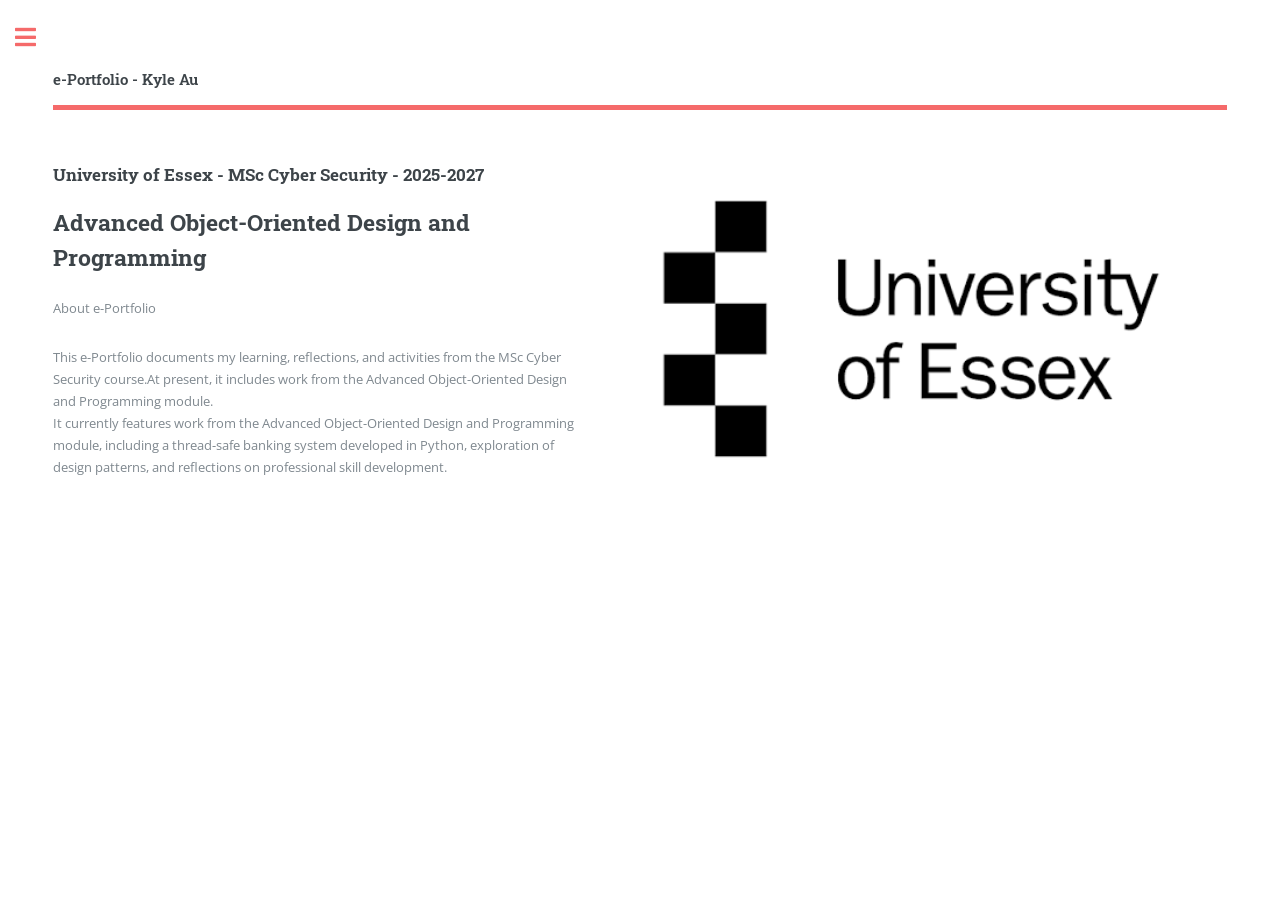
==== commit ec4cdb4e: "update" ====
--- a/index.html
+++ b/index.html
@@ -35,6 +35,38 @@
 										<p style="text-transform: none;">About e-Portfolio</p>
 										<p>This e-Portfolio documents my learning, reflections, and activities from the MSc Cyber Security course.At present, it includes work from the Advanced Object-Oriented Design and Programming module. <br />
 												It currently features work from the Advanced Object-Oriented Design and Programming module, including a thread-safe banking system developed in Python, exploration of design patterns, and reflections on professional skill development.</p>
+										<ul class="actions">
+											<!-- <li><a href="#" class="button big">Learn More</a></li> -->
+										</ul>
+									</div>
+									<span class="image object">
+										<img src="images/pic00.png" alt="" />
+									</span>
+								</section>
+				<!-- Sidebar -->
+					<div id="sidebar">
+						<div class="inner">
+							<!-- Menu -->
+								<nav id="menu">
+									<header class="major">
+										<h2>Menu</h2>
+									</header>
+									<ul>
+										<li><a href="index.html">Homepage</a></li>
+										<li>
+											<!-- M4-OOP list -->
+											<span class="opener">Advanced Object-Oriented Design and Programming</span>
+											<ul>
+												<li><a href="task1.html">Task 1: Summarise Key Learning Outcomes</a></li>
+												<li><a href="task2.html">Task 2: Showcase Artefacts</a></li>
+												<li><a href="ref.html">References</a></li>
+											</ul>
+										</li>
+									</ul>
+								</nav>
+						</div>
+					</div>
+
 			</div>
 
 		<!-- Scripts -->
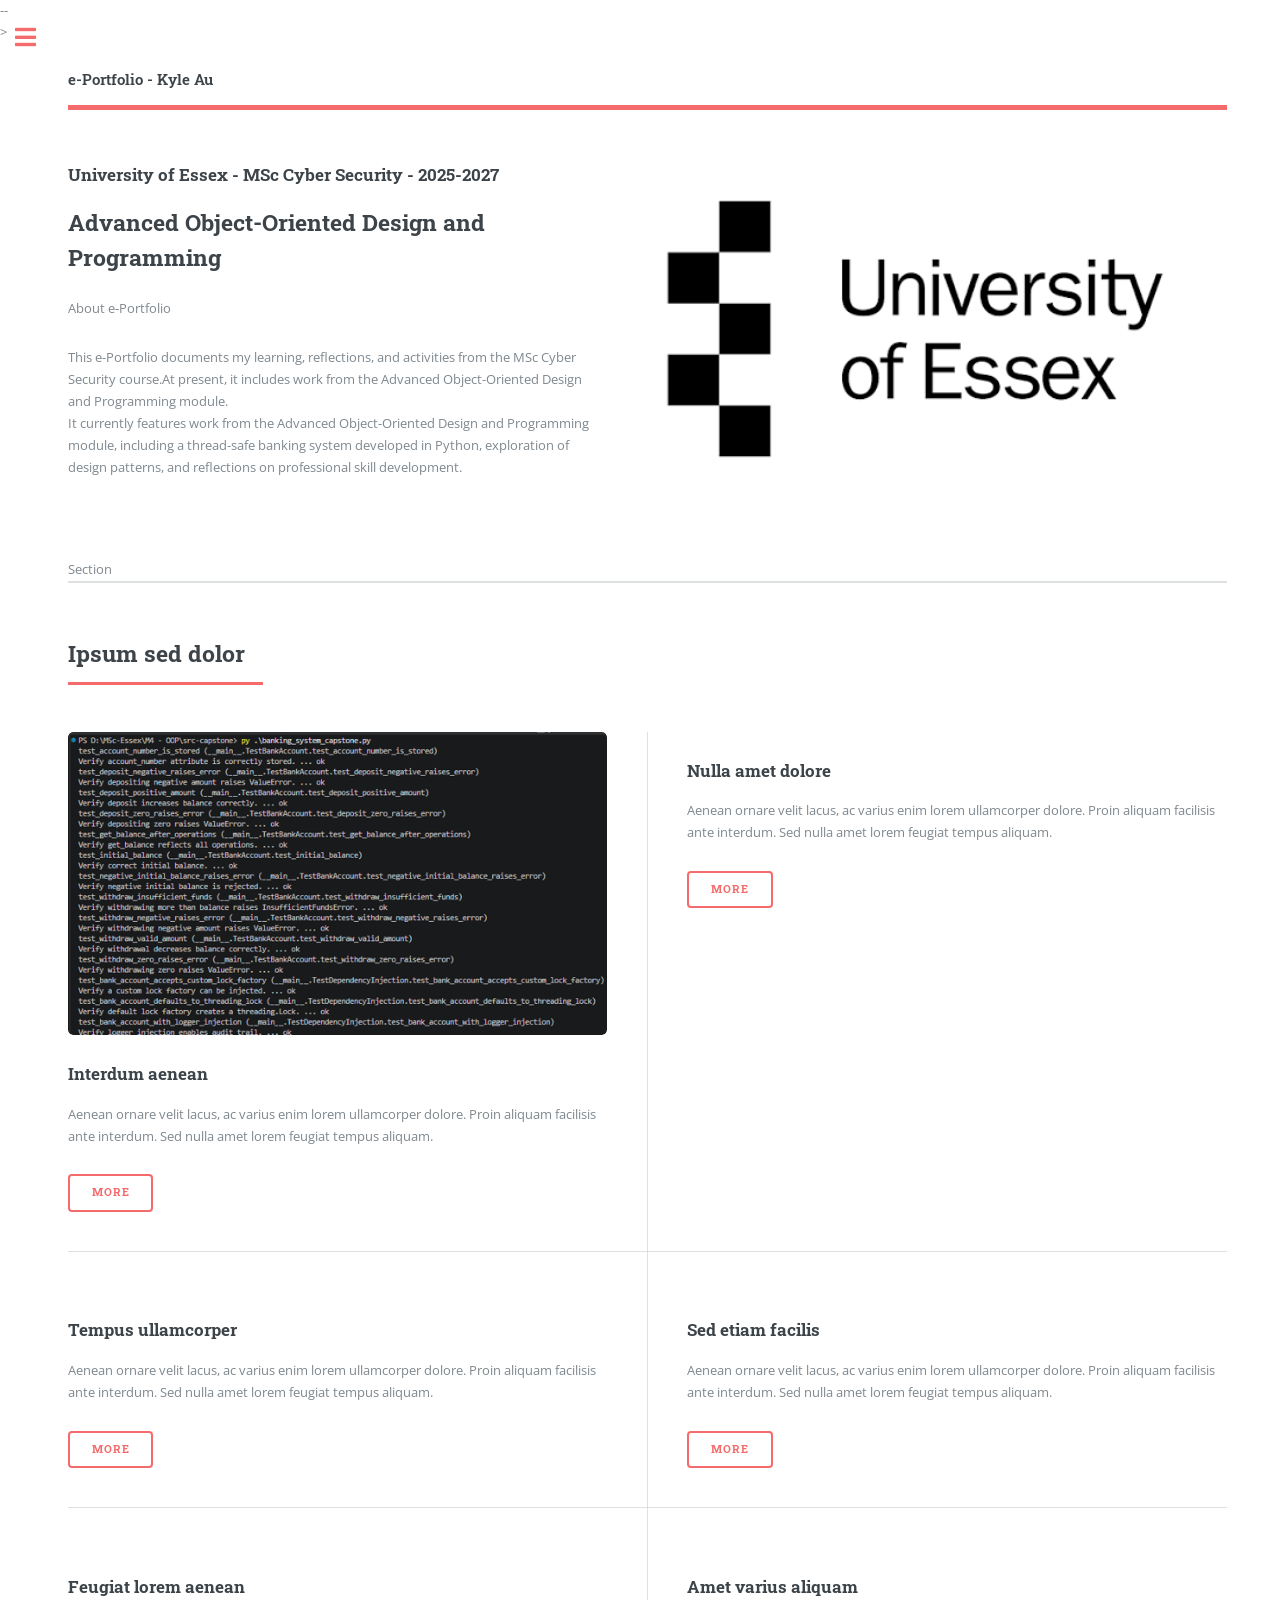
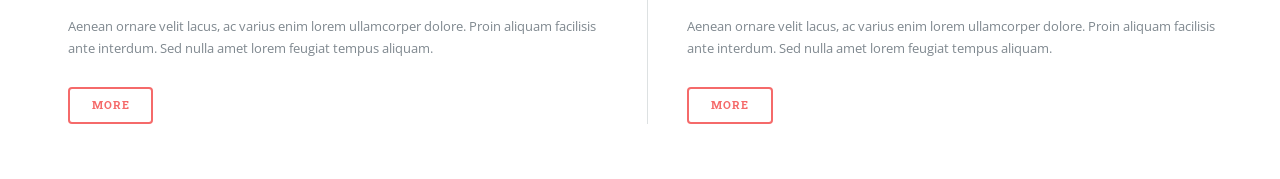
==== commit c33ea34e: "update" ====
--- a/index.html
+++ b/index.html
@@ -43,6 +43,104 @@
 										<img src="images/pic00.png" alt="" />
 									</span>
 								</section>
+
+							Section
+								<!-- <section>
+									<header class="major">
+										<h2>Erat lacinia</h2>
+									</header>
+									<div class="features">
+										<article>
+											<span class="icon fa-gem"></span>
+											<div class="content">
+												<h3>Portitor ullamcorper</h3>
+												<p>Aenean ornare velit lacus, ac varius enim lorem ullamcorper dolore. Proin aliquam facilisis ante interdum. Sed nulla amet lorem feugiat tempus aliquam.</p>
+											</div>
+										</article>
+										<article>
+											<span class="icon solid fa-paper-plane"></span>
+											<div class="content">
+												<h3>Sapien veroeros</h3>
+												<p>Aenean ornare velit lacus, ac varius enim lorem ullamcorper dolore. Proin aliquam facilisis ante interdum. Sed nulla amet lorem feugiat tempus aliquam.</p>
+											</div>
+										</article>
+										<article>
+											<span class="icon solid fa-rocket"></span>
+											<div class="content">
+												<h3>Quam lorem ipsum</h3>
+												<p>Aenean ornare velit lacus, ac varius enim lorem ullamcorper dolore. Proin aliquam facilisis ante interdum. Sed nulla amet lorem feugiat tempus aliquam.</p>
+											</div>
+										</article>
+										<article>
+											<span class="icon solid fa-signal"></span>
+											<div class="content">
+												<h3>Sed magna finibus</h3>
+												<p>Aenean ornare velit lacus, ac varius enim lorem ullamcorper dolore. Proin aliquam facilisis ante interdum. Sed nulla amet lorem feugiat tempus aliquam.</p>
+											</div>
+										</article>
+									</div>
+								</section>
+
+							<!-- Section -->
+								<section>
+									<header class="major">
+										<h2>Ipsum sed dolor</h2>
+									</header>
+									<div class="posts">
+										<article>
+											<a href="#" class="image"><img src="images/ss3.1.png" alt="" /></a>
+											<h3>Interdum aenean</h3>
+											<p>Aenean ornare velit lacus, ac varius enim lorem ullamcorper dolore. Proin aliquam facilisis ante interdum. Sed nulla amet lorem feugiat tempus aliquam.</p>
+											<ul class="actions">
+												<li><a href="#" class="button">More</a></li>
+											</ul>
+										</article>
+										<article>
+											<a href="#" class="image"><img src="images/pic02.png" alt="" /></a>
+											<h3>Nulla amet dolore</h3>
+											<p>Aenean ornare velit lacus, ac varius enim lorem ullamcorper dolore. Proin aliquam facilisis ante interdum. Sed nulla amet lorem feugiat tempus aliquam.</p>
+											<ul class="actions">
+												<li><a href="#" class="button">More</a></li>
+											</ul>
+										</article>
+										<article>
+											<a href="#" class="image"><img src="images/pic03.png" alt="" /></a>
+											<h3>Tempus ullamcorper</h3>
+											<p>Aenean ornare velit lacus, ac varius enim lorem ullamcorper dolore. Proin aliquam facilisis ante interdum. Sed nulla amet lorem feugiat tempus aliquam.</p>
+											<ul class="actions">
+												<li><a href="#" class="button">More</a></li>
+											</ul>
+										</article>
+										<article>
+											<a href="#" class="image"><img src="images/pic04.png" alt="" /></a>
+											<h3>Sed etiam facilis</h3>
+											<p>Aenean ornare velit lacus, ac varius enim lorem ullamcorper dolore. Proin aliquam facilisis ante interdum. Sed nulla amet lorem feugiat tempus aliquam.</p>
+											<ul class="actions">
+												<li><a href="#" class="button">More</a></li>
+											</ul>
+										</article>
+										<article>
+											<a href="#" class="image"><img src="images/pic05.png" alt="" /></a>
+											<h3>Feugiat lorem aenean</h3>
+											<p>Aenean ornare velit lacus, ac varius enim lorem ullamcorper dolore. Proin aliquam facilisis ante interdum. Sed nulla amet lorem feugiat tempus aliquam.</p>
+											<ul class="actions">
+												<li><a href="#" class="button">More</a></li>
+											</ul>
+										</article>
+										<article>
+											<a href="#" class="image"><img src="images/pic06.png" alt="" /></a>
+											<h3>Amet varius aliquam</h3>
+											<p>Aenean ornare velit lacus, ac varius enim lorem ullamcorper dolore. Proin aliquam facilisis ante interdum. Sed nulla amet lorem feugiat tempus aliquam.</p>
+											<ul class="actions">
+												<li><a href="#" class="button">More</a></li>
+											</ul>
+										</article>
+									</div>
+								</section>
+
+						</div>
+					</div> -->
+
 				<!-- Sidebar -->
 					<div id="sidebar">
 						<div class="inner">
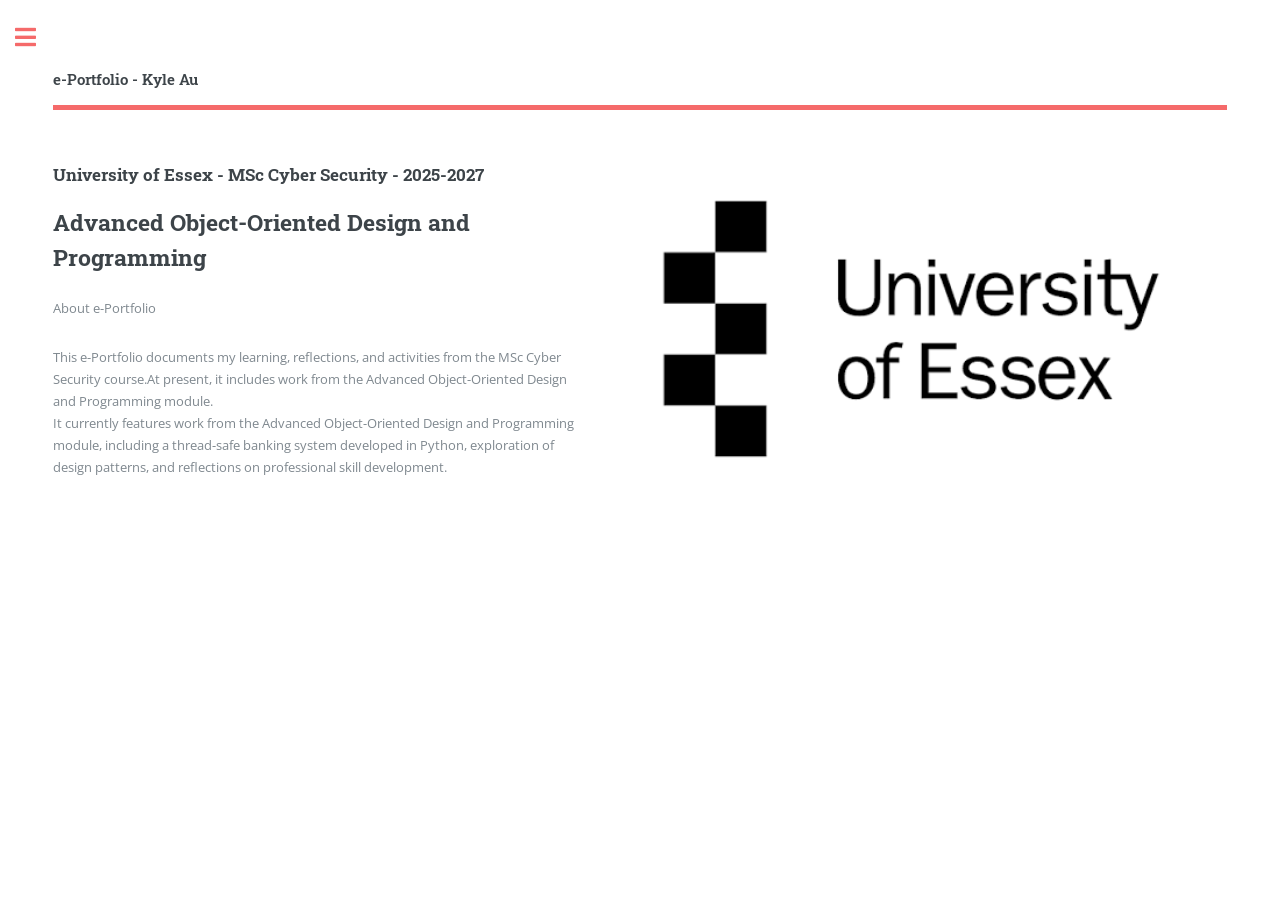
==== commit ffcca3f0: "update" ====
--- a/index.html
+++ b/index.html
@@ -44,7 +44,7 @@
 									</span>
 								</section>
 
-							Section
+							<!-- Section -->
 								<!-- <section>
 									<header class="major">
 										<h2>Erat lacinia</h2>
@@ -79,10 +79,10 @@
 											</div>
 										</article>
 									</div>
-								</section>
+								</section> -->
 
 							<!-- Section -->
-								<section>
+								<!-- <section>
 									<header class="major">
 										<h2>Ipsum sed dolor</h2>
 									</header>
@@ -138,8 +138,8 @@
 									</div>
 								</section>
 
-						</div>
-					</div> -->
+						</div> -->
+					</div>
 
 				<!-- Sidebar -->
 					<div id="sidebar">
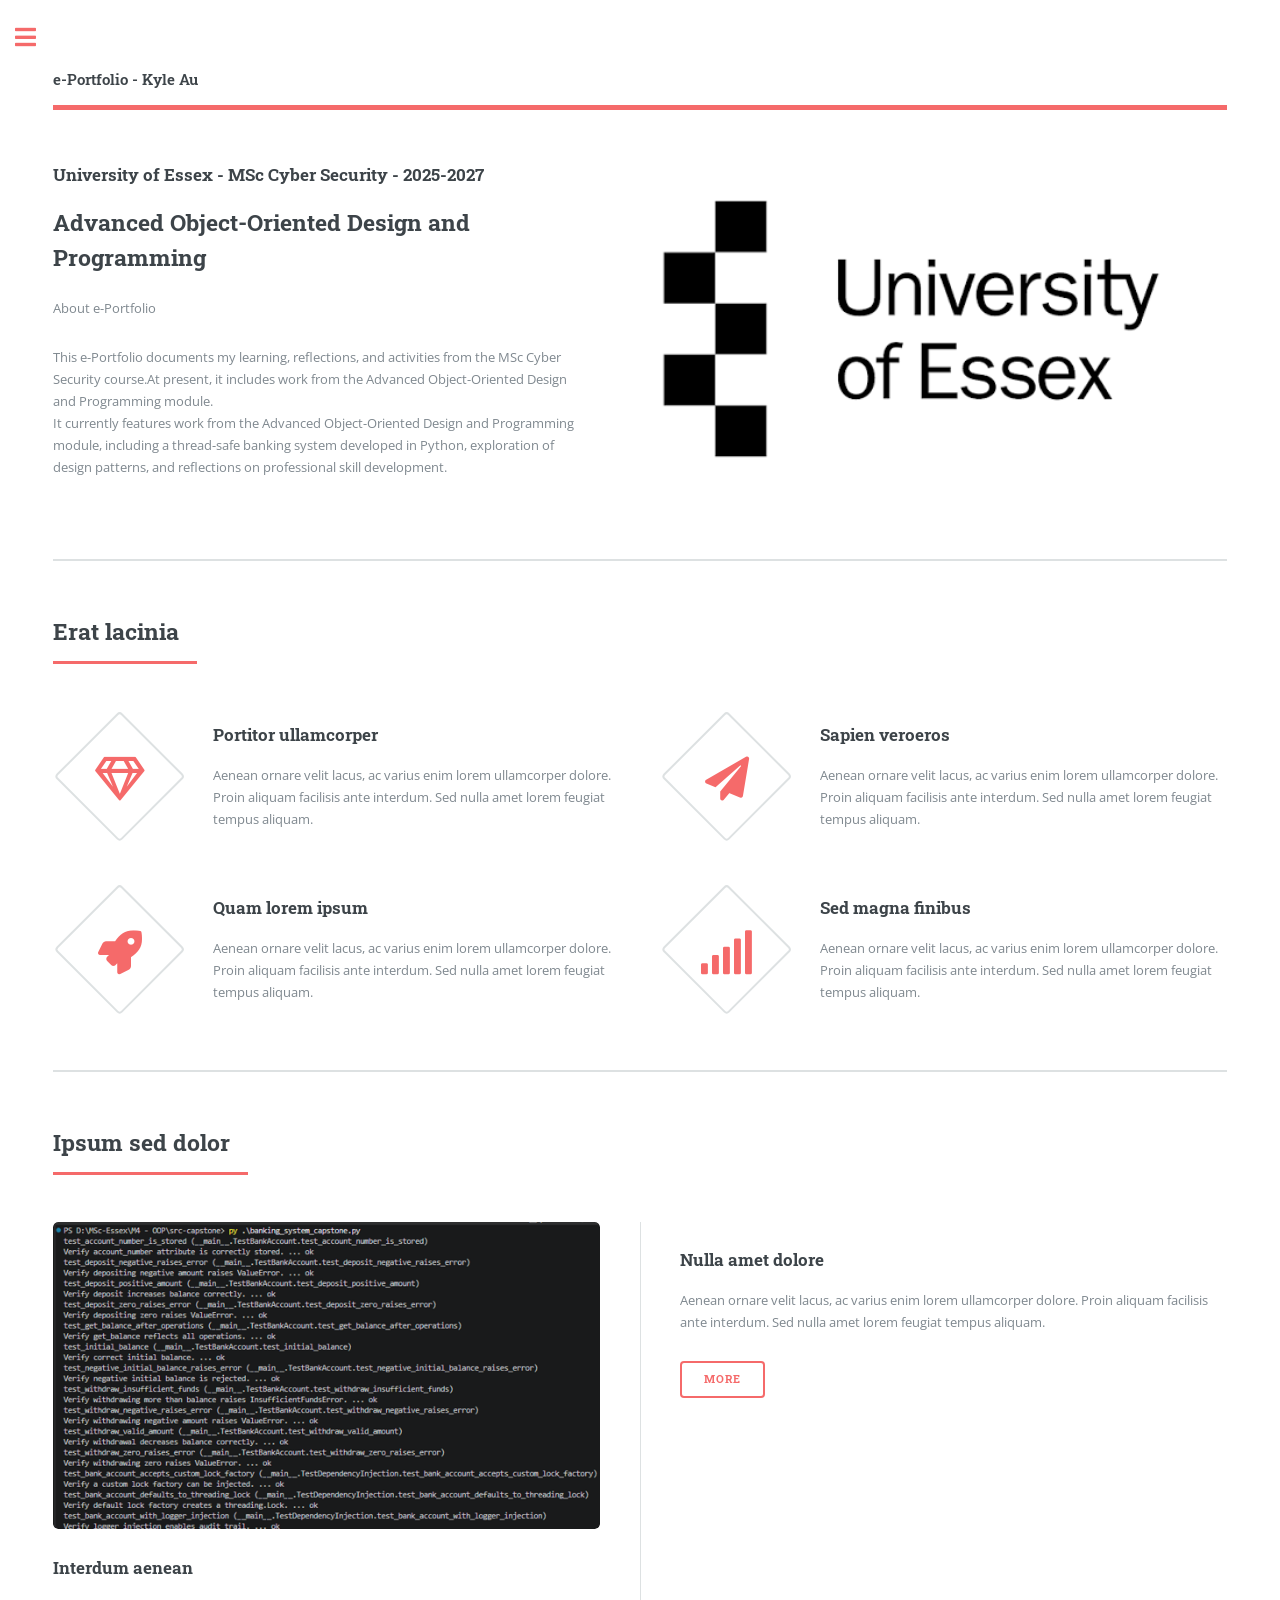
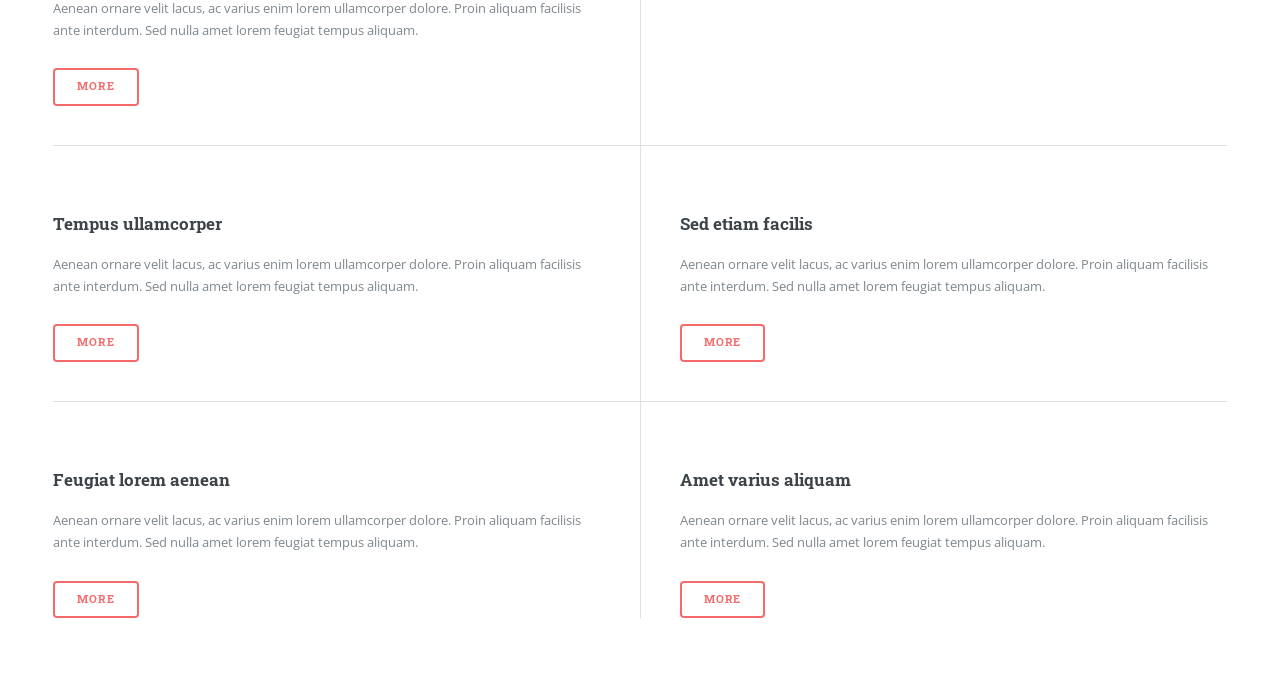
==== commit a8352c36: "update" ====
--- a/index.html
+++ b/index.html
@@ -45,7 +45,7 @@
 								</section>
 
 							<!-- Section -->
-								<!-- <section>
+								<section>
 									<header class="major">
 										<h2>Erat lacinia</h2>
 									</header>
@@ -79,10 +79,10 @@
 											</div>
 										</article>
 									</div>
-								</section> -->
+								</section>
 
 							<!-- Section -->
-								<!-- <section>
+								<section>
 									<header class="major">
 										<h2>Ipsum sed dolor</h2>
 									</header>
@@ -138,7 +138,7 @@
 									</div>
 								</section>
 
-						</div> -->
+						</div>
 					</div>
 
 				<!-- Sidebar -->
@@ -158,6 +158,7 @@
 												<li><a href="task1.html">Task 1: Summarise Key Learning Outcomes</a></li>
 												<li><a href="task2.html">Task 2: Showcase Artefacts</a></li>
 												<li><a href="ref.html">References</a></li>
+												<li><a href="#">Reference List</a></li>
 											</ul>
 										</li>
 									</ul>
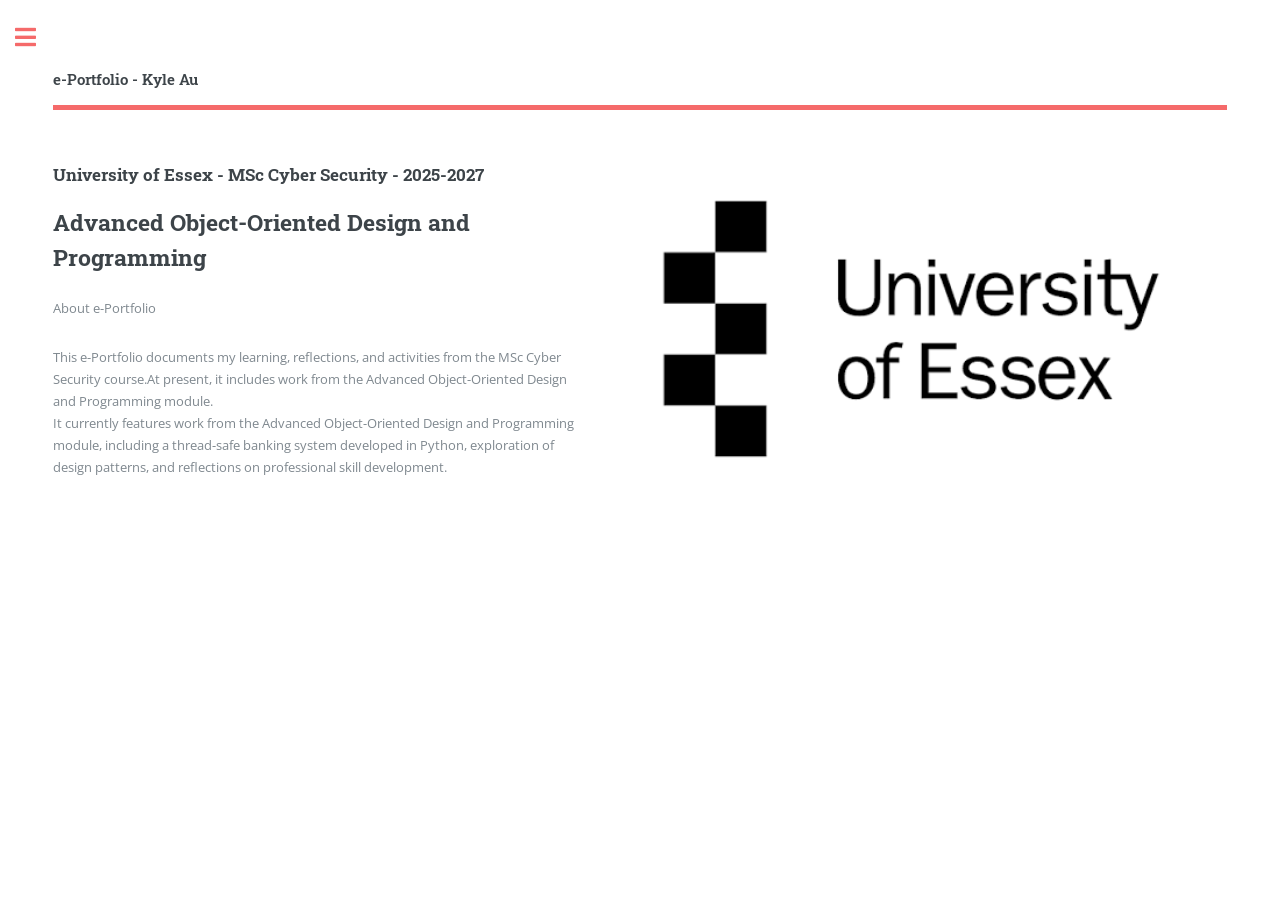
==== commit c4e9f570: "update" ====
--- a/index.html
+++ b/index.html
@@ -43,101 +43,6 @@
 										<img src="images/pic00.png" alt="" />
 									</span>
 								</section>
-
-							<!-- Section -->
-								<section>
-									<header class="major">
-										<h2>Erat lacinia</h2>
-									</header>
-									<div class="features">
-										<article>
-											<span class="icon fa-gem"></span>
-											<div class="content">
-												<h3>Portitor ullamcorper</h3>
-												<p>Aenean ornare velit lacus, ac varius enim lorem ullamcorper dolore. Proin aliquam facilisis ante interdum. Sed nulla amet lorem feugiat tempus aliquam.</p>
-											</div>
-										</article>
-										<article>
-											<span class="icon solid fa-paper-plane"></span>
-											<div class="content">
-												<h3>Sapien veroeros</h3>
-												<p>Aenean ornare velit lacus, ac varius enim lorem ullamcorper dolore. Proin aliquam facilisis ante interdum. Sed nulla amet lorem feugiat tempus aliquam.</p>
-											</div>
-										</article>
-										<article>
-											<span class="icon solid fa-rocket"></span>
-											<div class="content">
-												<h3>Quam lorem ipsum</h3>
-												<p>Aenean ornare velit lacus, ac varius enim lorem ullamcorper dolore. Proin aliquam facilisis ante interdum. Sed nulla amet lorem feugiat tempus aliquam.</p>
-											</div>
-										</article>
-										<article>
-											<span class="icon solid fa-signal"></span>
-											<div class="content">
-												<h3>Sed magna finibus</h3>
-												<p>Aenean ornare velit lacus, ac varius enim lorem ullamcorper dolore. Proin aliquam facilisis ante interdum. Sed nulla amet lorem feugiat tempus aliquam.</p>
-											</div>
-										</article>
-									</div>
-								</section>
-
-							<!-- Section -->
-								<section>
-									<header class="major">
-										<h2>Ipsum sed dolor</h2>
-									</header>
-									<div class="posts">
-										<article>
-											<a href="#" class="image"><img src="images/ss3.1.png" alt="" /></a>
-											<h3>Interdum aenean</h3>
-											<p>Aenean ornare velit lacus, ac varius enim lorem ullamcorper dolore. Proin aliquam facilisis ante interdum. Sed nulla amet lorem feugiat tempus aliquam.</p>
-											<ul class="actions">
-												<li><a href="#" class="button">More</a></li>
-											</ul>
-										</article>
-										<article>
-											<a href="#" class="image"><img src="images/pic02.png" alt="" /></a>
-											<h3>Nulla amet dolore</h3>
-											<p>Aenean ornare velit lacus, ac varius enim lorem ullamcorper dolore. Proin aliquam facilisis ante interdum. Sed nulla amet lorem feugiat tempus aliquam.</p>
-											<ul class="actions">
-												<li><a href="#" class="button">More</a></li>
-											</ul>
-										</article>
-										<article>
-											<a href="#" class="image"><img src="images/pic03.png" alt="" /></a>
-											<h3>Tempus ullamcorper</h3>
-											<p>Aenean ornare velit lacus, ac varius enim lorem ullamcorper dolore. Proin aliquam facilisis ante interdum. Sed nulla amet lorem feugiat tempus aliquam.</p>
-											<ul class="actions">
-												<li><a href="#" class="button">More</a></li>
-											</ul>
-										</article>
-										<article>
-											<a href="#" class="image"><img src="images/pic04.png" alt="" /></a>
-											<h3>Sed etiam facilis</h3>
-											<p>Aenean ornare velit lacus, ac varius enim lorem ullamcorper dolore. Proin aliquam facilisis ante interdum. Sed nulla amet lorem feugiat tempus aliquam.</p>
-											<ul class="actions">
-												<li><a href="#" class="button">More</a></li>
-											</ul>
-										</article>
-										<article>
-											<a href="#" class="image"><img src="images/pic05.png" alt="" /></a>
-											<h3>Feugiat lorem aenean</h3>
-											<p>Aenean ornare velit lacus, ac varius enim lorem ullamcorper dolore. Proin aliquam facilisis ante interdum. Sed nulla amet lorem feugiat tempus aliquam.</p>
-											<ul class="actions">
-												<li><a href="#" class="button">More</a></li>
-											</ul>
-										</article>
-										<article>
-											<a href="#" class="image"><img src="images/pic06.png" alt="" /></a>
-											<h3>Amet varius aliquam</h3>
-											<p>Aenean ornare velit lacus, ac varius enim lorem ullamcorper dolore. Proin aliquam facilisis ante interdum. Sed nulla amet lorem feugiat tempus aliquam.</p>
-											<ul class="actions">
-												<li><a href="#" class="button">More</a></li>
-											</ul>
-										</article>
-									</div>
-								</section>
-
 						</div>
 					</div>
 
@@ -157,8 +62,7 @@
 											<ul>
 												<li><a href="task1.html">Task 1: Summarise Key Learning Outcomes</a></li>
 												<li><a href="task2.html">Task 2: Showcase Artefacts</a></li>
-												<li><a href="ref.html">References</a></li>
-												<li><a href="#">Reference List</a></li>
+												<li><a href="#">References</a></li>
 											</ul>
 										</li>
 									</ul>
